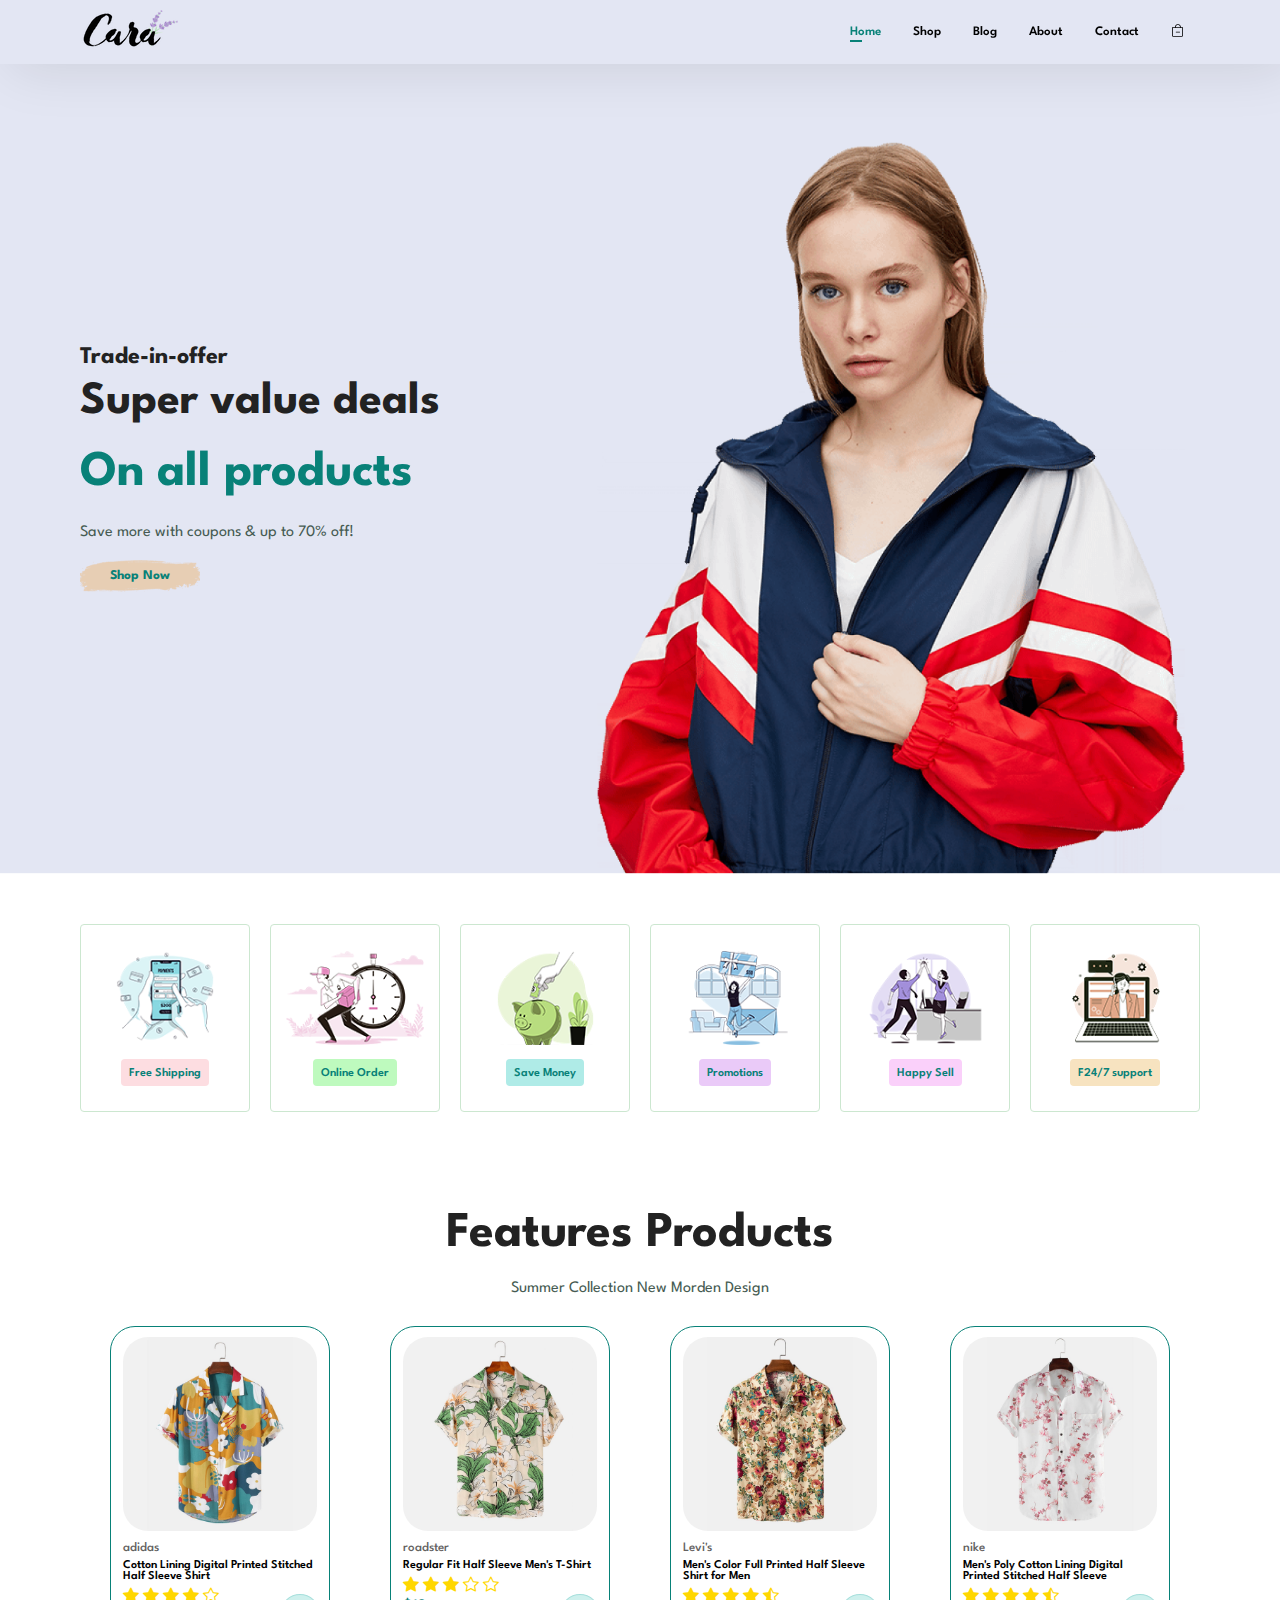
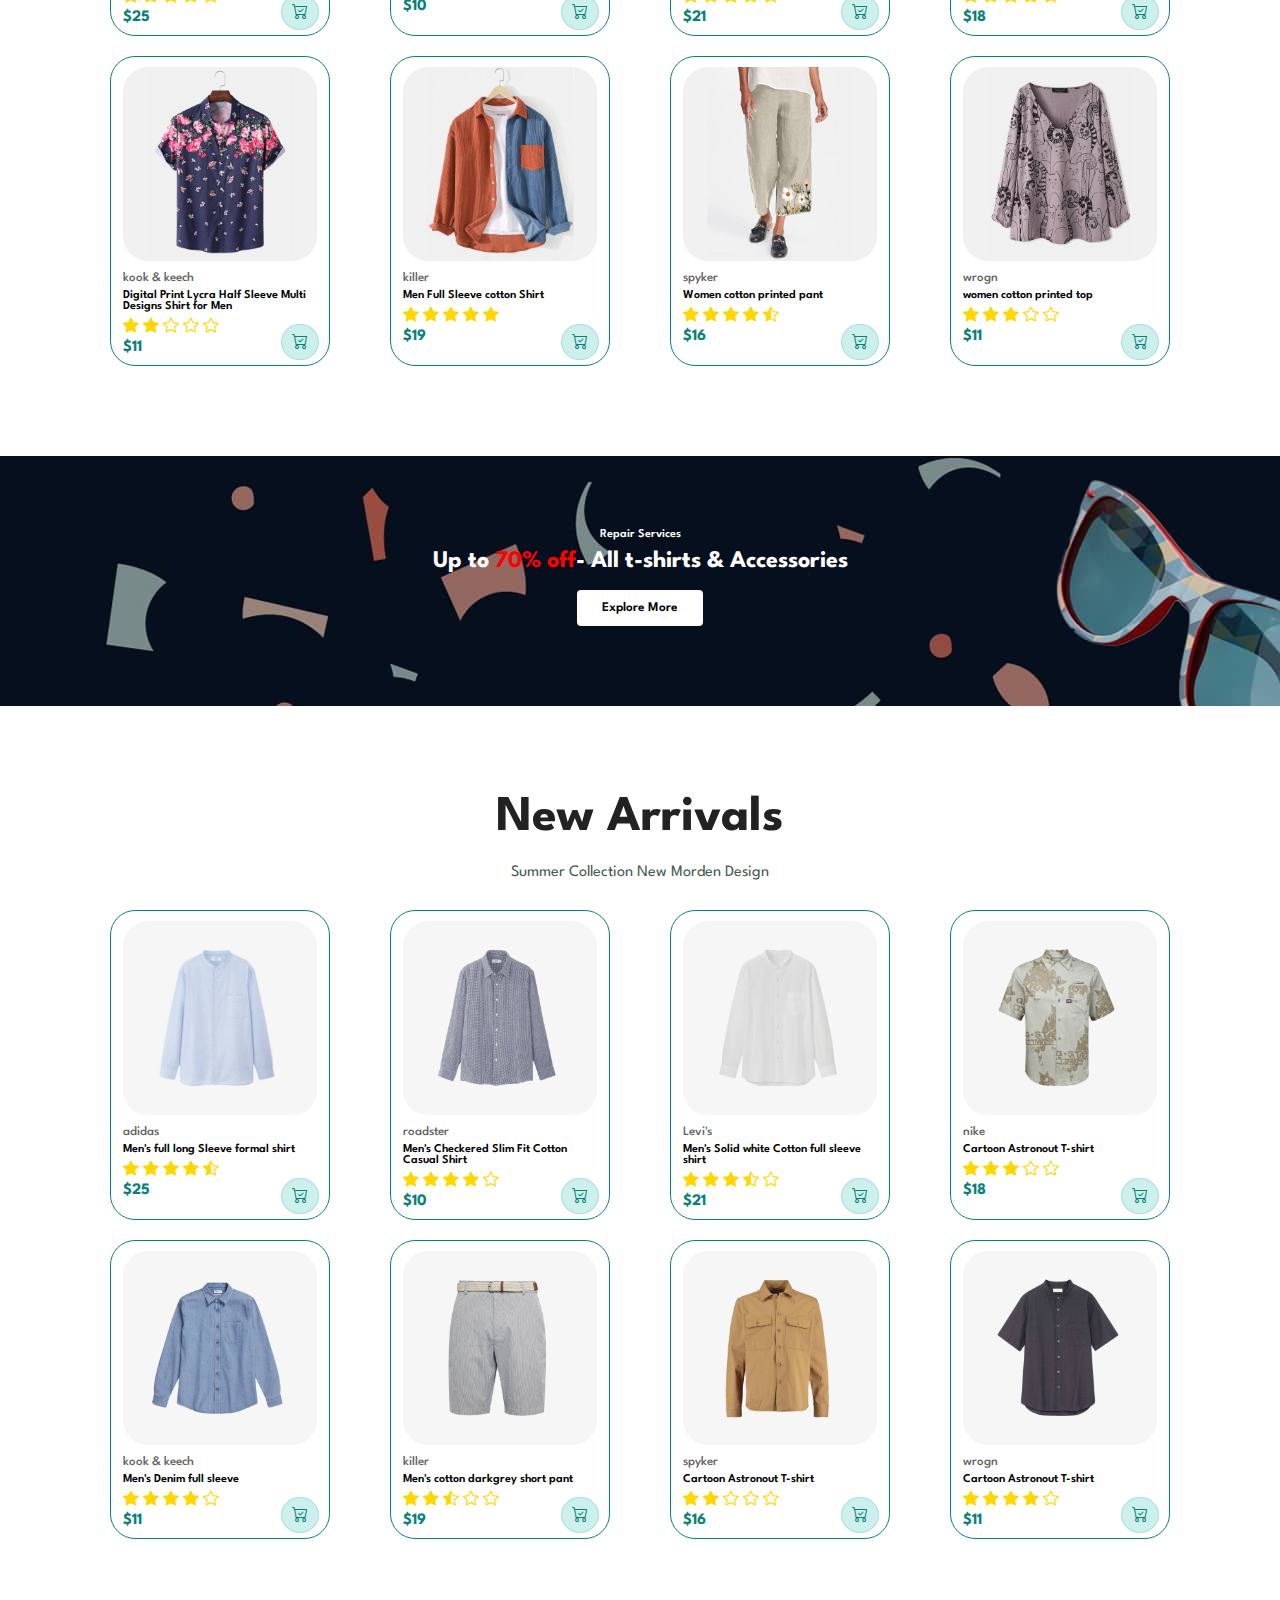
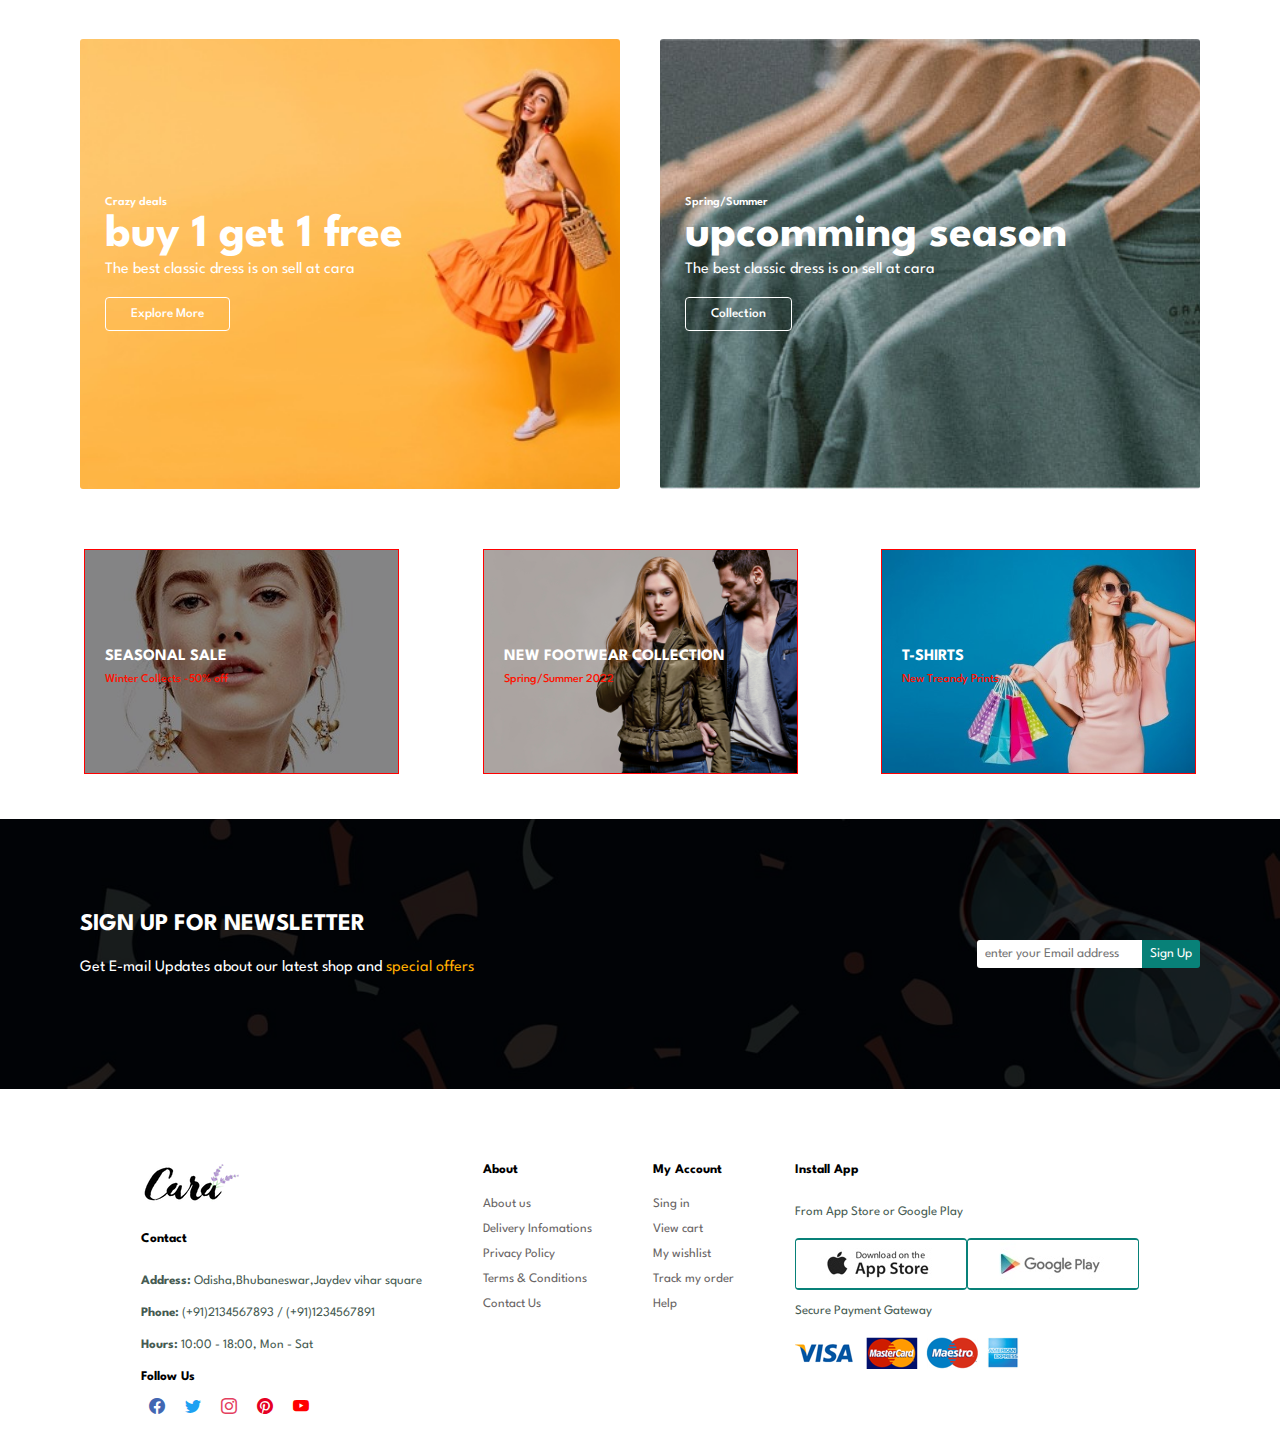
==== index.html @ 3b9d1fd8 "Initial Commit" ====
<!DOCTYPE html>
<html lang="en">

<head>
    <meta charset="UTF-8">
    <meta http-equiv="X-UA-Compatible" content="IE=edge">
    <meta name="viewport" content="width=device-width, initial-scale=1.0">
    <title>Ecommerce Site</title>
    <link rel="stylesheet" href="https://cdn.jsdelivr.net/npm/bootstrap-icons@1.8.1/font/bootstrap-icons.css">
    <link rel="stylesheet" href="style.css" type="text/css">
    <link rel="stylesheet" href="responsive.css" type="text/css">
</head>

<body>



    <!-- NavBar start  -->


    <nav id="navBar">
        <a href="#"><img src="img/logo.png" alt="logoImg"></a>

        <ul id="navListItems">
            <li><a class="active" href="#">Home</a></li>
            <li><a href="#">Shop</a></li>
            <li><a href="#">Blog</a></li>
            <li><a href="#">About</a></li>
            <li><a href="#">Contact</a></li>
            <li><a href="#"><i class="bi bi-bag-dash"></i></a></li>
        </ul>
    </nav>


    <!-- Bg Home Section  -->



    <section id="bg">

        <h4>Trade-in-offer</h4>
        <h2>Super value deals</h2>
        <h1>On all products</h1>
        <p>Save more with coupons & up to 70% off!</p>
        <button>Shop Now</button>
    </section>





    <!-- features Itesm Section   -->

    <section class="section-p1" id="featuresContainer">
        <div class="items">
            <img src="img/features/f1.png" alt="img">
            <h6 id="lOne">Free Shipping</h6>
        </div>

        <div class="items">
            <img src="img/features/f2.png" alt="img">
            <h6 id="lTwo">Online Order</h6>
        </div>

        <div class="items">
            <img src="img/features/f3.png" alt="img">
            <h6 id="lThree">Save Money</h6>
        </div>

        <div class="items">
            <img src="img/features/f4.png" alt="img">
            <h6 id="lFour">Promotions</h6>
        </div>

        <div class="items">
            <img src="img/features/f5.png" alt="img">
            <h6 id="lFive">Happy Sell</h6>
        </div>

        <div class="items">
            <img src="img/features/f6.png" alt="img">
            <h6 id="lSix">F24/7 support</h6>
        </div>
    </section>



    <!-- Features Products Items  -->

    <section id="featursProducts" class="section-p1">
        <div class="define">
            <h1>Features Products</h1>
            <p>Summer Collection New Morden Design</p>
        </div>

        <div class="listContainer">
            <div class="featuresProcutsItems">
                <img src="img/products/f1.jpg" alt="img">
                <span>adidas</span>
                <h6>Cotton Lining Digital Printed Stitched Half Sleeve Shirt</h6>

                <div class="ratings">
                    <i class="bi bi-star-fill"></i>
                    <i class="bi bi-star-fill"></i>
                    <i class="bi bi-star-fill"></i>
                    <i class="bi bi-star-fill"></i>
                    <i class="bi bi-star"></i>
                </div>
                <h4>$25</h4>
                <div class="cartLogo">
                    <i class="bi bi-cart-check"></i>
                </div>

            </div>


            <div class="featuresProcutsItems">
                <img src="img/products/f2.jpg" alt="img">
                <span>roadster</span>
                <h6>Regular Fit Half Sleeve Men's T-Shirt</h6>

                <div class="ratings">
                    <i class="bi bi-star-fill"></i>
                    <i class="bi bi-star-fill"></i>
                    <i class="bi bi-star-fill"></i>
                    <i class="bi bi-star"></i>
                    <i class="bi bi-star"></i>
                </div>
                <h4>$10</h4>
                <div class="cartLogo">
                    <i class="bi bi-cart-check"></i>
                </div>

            </div>


            <div class="featuresProcutsItems">
                <img src="img/products/f3.jpg" alt="img">
                <span>Levi's</span>
                <h6>Men's Color Full Printed Half Sleeve Shirt for Men</h6>

                <div class="ratings">
                    <i class="bi bi-star-fill"></i>
                    <i class="bi bi-star-fill"></i>
                    <i class="bi bi-star-fill"></i>
                    <i class="bi bi-star-fill"></i>
                    <i class="bi bi-star-half"></i>
                </div>
                <h4>$21</h4>
                <div class="cartLogo">
                    <i class="bi bi-cart-check"></i>
                </div>

            </div>


            <div class="featuresProcutsItems">
                <img src="img/products/f4.jpg" alt="img">
                <span>nike</span>
                <h6>Men's Poly Cotton Lining Digital Printed Stitched Half Sleeve</h6>

                <div class="ratings">
                    <i class="bi bi-star-fill"></i>
                    <i class="bi bi-star-fill"></i>
                    <i class="bi bi-star-fill"></i>
                    <i class="bi bi-star-fill"></i>
                    <i class="bi bi-star-half"></i>
                </div>
                <h4>$18</h4>
                <div class="cartLogo">
                    <i class="bi bi-cart-check"></i>
                </div>

            </div>


            <div class="featuresProcutsItems">
                <img src="img/products/f5.jpg" alt="img">
                <span>kook & keech</span>
                <h6>Digital Print Lycra Half Sleeve Multi Designs Shirt for Men</h6>

                <div class="ratings">
                    <i class="bi bi-star-fill"></i>
                    <i class="bi bi-star-fill"></i>
                    <i class="bi bi-star"></i>
                    <i class="bi bi-star"></i>
                    <i class="bi bi-star"></i>

                </div>
                <h4>$11</h4>
                <div class="cartLogo">
                    <i class="bi bi-cart-check"></i>
                </div>

            </div>


            <div class="featuresProcutsItems">
                <img src="img/products/f6.jpg" alt="img">
                <span>killer</span>
                <h6>Men Full Sleeve cotton Shirt</h6>

                <div class="ratings">
                    <i class="bi bi-star-fill"></i>
                    <i class="bi bi-star-fill"></i>
                    <i class="bi bi-star-fill"></i>
                    <i class="bi bi-star-fill"></i>
                    <i class="bi bi-star-fill"></i>
                </div>
                <h4>$19</h4>
                <div class="cartLogo">
                    <i class="bi bi-cart-check"></i>
                </div>

            </div>


            <div class="featuresProcutsItems">
                <img src="img/products/f7.jpg" alt="img">
                <span>spyker</span>
                <h6>Women cotton printed pant</h6>

                <div class="ratings">
                    <i class="bi bi-star-fill"></i>
                    <i class="bi bi-star-fill"></i>
                    <i class="bi bi-star-fill"></i>
                    <i class="bi bi-star-fill"></i>
                    <i class="bi bi-star-half"></i>

                </div>
                <h4>$16</h4>
                <div class="cartLogo">
                    <i class="bi bi-cart-check"></i>
                </div>

            </div>


            <div class="featuresProcutsItems">
                <img src="img/products/f8.jpg" alt="img">
                <span>wrogn</span>
                <h6> women cotton printed top</h6>

                <div class="ratings">
                    <i class="bi bi-star-fill"></i>
                    <i class="bi bi-star-fill"></i>
                    <i class="bi bi-star-fill"></i>
                    <i class="bi bi-star"></i>
                    <i class="bi bi-star"></i>

                </div>
                <h4>$11</h4>
                <div class="cartLogo">
                    <i class="bi bi-cart-check"></i>
                </div>
            </div>
        </div>

    </section>



    <!-- Repair Banner Section  -->

    <section id="repairService" class="section-m1">
        <h6>Repair Services </h6>
        <h4>Up to <span>70% off</span>- All t-shirts & Accessories</h4>
        <button>Explore More</button>
    </section>




    <!-- New Arrival Section  -->


    <section id="featursProducts" class="section-p1">
        <div class="define">
            <h1>New Arrivals</h1>
            <p>Summer Collection New Morden Design</p>
        </div>

        <div class="listContainer">
            <div class="featuresProcutsItems">
                <img src="img/products/n1.jpg" alt="img">
                <span>adidas</span>
                <h6>Men's full long Sleeve formal shirt</h6>

                <div class="ratings">
                    <i class="bi bi-star-fill"></i>
                    <i class="bi bi-star-fill"></i>
                    <i class="bi bi-star-fill"></i>
                    <i class="bi bi-star-fill"></i>
                    <i class="bi bi-star-half"></i>
                </div>
                <h4>$25</h4>
                <div class="cartLogo">
                    <i class="bi bi-cart-check"></i>
                </div>

            </div>


            <div class="featuresProcutsItems">
                <img src="img/products/n2.jpg" alt="img">
                <span>roadster</span>
                <h6>Men's Checkered Slim Fit Cotton Casual Shirt</h6>

                <div class="ratings">
                    <i class="bi bi-star-fill"></i>
                    <i class="bi bi-star-fill"></i>
                    <i class="bi bi-star-fill"></i>
                    <i class="bi bi-star-fill"></i>
                    <i class="bi bi-star"></i>
                </div>
                <h4>$10</h4>
                <div class="cartLogo">
                    <i class="bi bi-cart-check"></i>
                </div>

            </div>


            <div class="featuresProcutsItems">
                <img src="img/products/n3.jpg" alt="img">
                <span>Levi's</span>
                <h6>Men's Solid white Cotton full sleeve shirt</h6>

                <div class="ratings">
                    <i class="bi bi-star-fill"></i>
                    <i class="bi bi-star-fill"></i>
                    <i class="bi bi-star-fill"></i>
                    <i class="bi bi-star-half"></i>
                    <i class="bi bi-star"></i>
                </div>
                <h4>$21</h4>
                <div class="cartLogo">
                    <i class="bi bi-cart-check"></i>
                </div>

            </div>


            <div class="featuresProcutsItems">
                <img src="img/products/n4.jpg" alt="img">
                <span>nike</span>
                <h6>Cartoon Astronout T-shirt</h6>

                <div class="ratings">
                    <i class="bi bi-star-fill"></i>
                    <i class="bi bi-star-fill"></i>
                    <i class="bi bi-star-fill"></i>
                    <i class="bi bi-star"></i>
                    <i class="bi bi-star"></i>
                </div>
                <h4>$18</h4>
                <div class="cartLogo">
                    <i class="bi bi-cart-check"></i>
                </div>

            </div>


            <div class="featuresProcutsItems">
                <img src="img/products/n5.jpg" alt="img">
                <span>kook & keech</span>
                <h6>Men's Denim full sleeve</h6>

                <div class="ratings">
                    <i class="bi bi-star-fill"></i>
                    <i class="bi bi-star-fill"></i>
                    <i class="bi bi-star-fill"></i>
                    <i class="bi bi-star-fill"></i>
                    <i class="bi bi-star"></i>
                </div>
                <h4>$11</h4>
                <div class="cartLogo">
                    <i class="bi bi-cart-check"></i>
                </div>

            </div>


            <div class="featuresProcutsItems">
                <img src="img/products/n6.jpg" alt="img">
                <span>killer</span>
                <h6>Men's cotton darkgrey short pant</h6>

                <div class="ratings">
                    <i class="bi bi-star-fill"></i>
                    <i class="bi bi-star-fill"></i>
                    <i class="bi bi-star-half"></i>
                    <i class="bi bi-star"></i>
                    <i class="bi bi-star"></i>
                </div>
                <h4>$19</h4>
                <div class="cartLogo">
                    <i class="bi bi-cart-check"></i>
                </div>

            </div>


            <div class="featuresProcutsItems">
                <img src="img/products/n7.jpg" alt="img">
                <span>spyker</span>
                <h6>Cartoon Astronout T-shirt</h6>

                <div class="ratings">
                    <i class="bi bi-star-fill"></i>
                    <i class="bi bi-star-fill"></i>
                    <i class="bi bi-star"></i>
                    <i class="bi bi-star"></i>
                    <i class="bi bi-star"></i>
                </div>
                <h4>$16</h4>
                <div class="cartLogo">
                    <i class="bi bi-cart-check"></i>
                </div>

            </div>


            <div class="featuresProcutsItems">
                <img src="img/products/n8.jpg" alt="img">
                <span>wrogn</span>
                <h6>Cartoon Astronout T-shirt</h6>

                <div class="ratings">
                    <i class="bi bi-star-fill"></i>
                    <i class="bi bi-star-fill"></i>
                    <i class="bi bi-star-fill"></i>
                    <i class="bi bi-star-fill"></i>
                    <i class="bi bi-star"></i>
                </div>
                <h4>$11</h4>
                <div class="cartLogo">
                    <i class="bi bi-cart-check"></i>
                </div>
            </div>
        </div>
    </section>



    <!-- Second Banner Section  -->

    <section id="adBanner" class="section-p1">

        <div class="bannerOne">
            <h6>Crazy deals</h6>
            <h2>buy 1 get 1 free</h2>
            <span>The best classic dress is on sell at cara</span>
            <button>Explore More</button>
        </div>

        <div class="bannerOne bannerTwo">
            <h6>Spring/Summer</h6>
            <h2>upcomming season</h2>
            <span>The best classic dress is on sell at cara</span>
            <button>Collection</button>
        </div>
    </section>


    <!-- Another Banner Section  -->


    <section id="unqBanner">

        <div class="unqListItem unqListItemOne">
            <h3>SEASONAL SALE</h3>
            <span>Winter Collects -50% off</span>
        </div>

        <div class="unqListItem unqListItemTwo">
            <h3>NEW FOOTWEAR COLLECTION</h3>
            <span>Spring/Summer 2022</span>
        </div>

        <div class="unqListItem unqListItemThree">
            <h3>T-SHIRTS</h3>
            <span>New Treandy Prints</span>
        </div>

    </section>



    <!-- footer ad section  -->



    <section id="fooAd" class="section-p1">

       <div class="footerBanner">
            <h4>SIGN UP FOR NEWSLETTER</h4>
            <p>Get E-mail Updates about our latest shop and <span>special offers</span> </p>
       </div>

       <div class="footerBanner formSection">

        <input type="text" placeholder="enter your Email address">
        <button type="submit">Sign Up</button>
           
    </div>

    </section>






    <!-- Footer Section  -->

    <footer class="section-p1" id="footerContainer">

        <div class="footerList">
            <div class="footerLogo">
            <img src="img/logo.png" alt="img">
            </div>
            <h5>Contact</h5>
            <p><strong>Address:</strong> Odisha,Bhubaneswar,Jaydev vihar square</p>
            <p><strong>Phone: </strong>(+91)2134567893 / (+91)1234567891</p>
            <p><strong>Hours:</strong> 10:00 - 18:00, Mon - Sat </p>
            <h5>Follow Us</h5>

            <div class="social">
              <a href="#"><i class="bi bi-facebook" id="facebook"></i></a>  
               <a href="#"> <i class="bi bi-twitter" id="twitter"></i></a>
               <a href="#"><i class="bi bi-instagram" id="insta"></i></a>
               <a href="#"><i class="bi bi-pinterest" id="pinterest"></i></a>
               <a href="#"><i class="bi bi-youtube" id="youtube"></i></a>
            </div>
        </div>

        <div class="footerList">
            <h5>About</h5>
            <ul>
                <li><a href="#">About us</a></li>
                <li><a href="#">Delivery Infomations</a></li>
                <li><a href="#">Privacy Policy</a></li>
                <li><a href="#">Terms & Conditions</a></li>
                <li><a href="#">Contact Us</a></li>

            </ul>
        </div>

        <div class="footerList">
            <h5>My Account</h5>

            <ul>
                <li><a href="#">Sing in</a></li>
                <li><a href="#">View cart</a></li>
                <li><a href="#">My wishlist</a></li>
                <li><a href="#">Track my order</a></li>
                <li><a href="#">Help</a></li>
            </ul>
        </div>

        <div class= "footerList">
            <h5>Install App</h5>
            <p>From App Store or Google Play</p>
            <div class="pay-play">
                    <img class="pay" src="img/pay/app.jpg" alt="img">
                    <img class="play"src="img/pay/play.jpg" alt="img">
            </div>
            <p>Secure Payment Gateway</p>
            <div class="gateway">
                <img src="img/pay/pay.png" alt="img">
            </div>

        </div>
    </footer>









    <script src="script.js" type="text/javascript"></script>
</body>

</html>
---- style.css ----
@import url("https://fonts.googleapis.com/css2?family=Spartan:wght@100;200;300;400;500;600;700;800;900&display=swap");

* {
  margin: 0;
  padding: 0;
  box-sizing: border-box;
  font-family: Spartan;
}
body {
  width: 100%;
}

/* Same for all  */

h1 {
  font-size: 50px;
  line-height: 64px;
  color: #222;
}

h2 {
  font-size: 46px;
  line-height: 54px;
  color: #222;
}

h4 {
  font-size: 24px;
  color: #222;
}
h6 {
  font-weight: 600;
  font-size: 12px;
}
p {
  font-size: 16px;
  color: #465b52;
  margin: 15px 0 20px 0;
}
.section-p1 {
  padding: 40px 80px;
}
.section-m1 {
  margin: 40px 0;
}

/* NavBar Setion   */

#navBar {
  padding: 10px 80px;
  display: flex;
  justify-content: space-between;
  align-items: center;
  box-shadow: 10px 5px 55px rgba(0, 0, 0, 0.1);
  position: sticky;
  top: 0;
  left: 0;
  background-color: #e3e6f3;
  z-index: 999;
}
#navListItems {
  display: flex;
}
#navListItems li {
  margin: 0 16px;
  list-style: none;
}
#navListItems li a {
  text-decoration: none;
  color: #000;
  font-size: 13px;
  font-weight: 600;
  transition: 0.3s all;
  position: relative;
}
#navListItems li a:hover,
#navListItems li a.active {
  color: #088178;
}
#navListItems li a.active::after,
#navListItems li a:hover::after {
  content: "";
  height: 2px;
  width: 40%;
  position: absolute;
  left: 0;
  bottom: -4px;
  background-color: #088178;
}

/* Bg section start  */

#bg {
  background-image: url("img/hero4.png");
  height: 90vh;
  background-size: cover;
  width: 100%;
  background-position: top 25% right 0;
  padding: 0 80px;
  display: flex;
  flex-direction: column;
  align-items: flex-start;
  justify-content: center;
  align-self: flex-start;
}
#bg h1 {
  color: #088178;
  padding: 5px 0;
}
#bg h2 {
  padding: 7px 0;
}
#bg button {
  padding: 10px 30px;
  border: none;
  outline: none;
  color: #088178;
  font-weight: 700;
  background-image: url("img/button.png");
  background-color: transparent;
  background-size: cover;
  background-position: center;
  cursor: pointer;
}

/* features Itesm Section  */

#featuresContainer {
  display: flex;
  justify-content:space-between;
  flex-wrap: wrap;
  align-items: center;
}
#featuresContainer .items {
  border: 1px solid #cce7d0;
  width: 170px;
  margin: 10px 0;
  text-align: center;
  
  padding: 25px 15px;
  border-radius: 4px;
}

#featuresContainer .items:hover {
  box-shadow: 0.1px 0.1px 54px rgba(0, 0, 0, 0.1);
}
.items h6{
    padding: 9px 8px 6px 8px;
    line-height: 1;
    border-radius: 4px;
    display: inline-block;
    color: #088178;

}


#featuresContainer .items img{
    width: 100%;
    padding-bottom: 10px;
}
#featuresContainer .items #lOne{
  background-color: rgb(253, 221, 225);
}
#featuresContainer .items #lTwo{
background-color: rgb(190, 250, 190);
}
#featuresContainer .items #lThree{
  background-color: #afebe7;
}
#featuresContainer .items #lFour{
  background-color: rgb(234, 202, 248);
}
#featuresContainer .items #lFive{
  background-color: rgb(250, 208, 250);
}
#featuresContainer .items #lSix{
  background-color: rgb(247, 227, 192);
}


/* Features Product section  */
.define{
  text-align: center;
}
.listContainer{
  display: flex;
  justify-content: space-around;
  flex-wrap: wrap;
}
.featuresProcutsItems{
  width: 220px;
  border: 1px solid #088178;
  border-radius: 25px;
  padding: 10px 12px;
  position: relative;
  margin:10px 12px;
  background-color: #ffffff;
  cursor: pointer; 
}
.featuresProcutsItems:hover{
  box-shadow: 0.1px 0.1px 54px rgba(0, 0, 0, 0.1);

}
.featuresProcutsItems h6{
  margin: 5px 0 ;
}
.featuresProcutsItems span{
  color: rgb(99, 97, 97);
  font-weight: 500;
  font-size: 13px;
  
}
.featuresProcutsItems .ratings{
  margin: 5px 0 ;
}
.featuresProcutsItems img{
  width: 100%;
  border-radius: 25px;
  margin-bottom: 5px;
}
.ratings i{
  color: gold;
}
.featuresProcutsItems h4{
  color: #088178;
  font-size: 16px;
}
.cartLogo i{
  position: absolute;
  right: 10px;
  bottom: 5px;
  border: 1px solid #a6dfdc;
  border-radius: 50%;
  padding: 8px 10px;
  font-weight: 900;
  color: #088178;
  background-color: #cef0ed;

}


/* Repair Banner Section  */

#repairService{
  background-image: url("img/banner/b2.jpg");
  width: 100%;
  height: 250px;
  display: flex;
  justify-content: center;
  align-items: center;
  flex-direction: column;
}
#repairService h4{
  color: #fff;
  margin: 5px 0;

}
#repairService h6{
  color: #fff;
  margin: 5px 0;
}
#repairService button{
  border-radius: 4px;
  background-color: #fff;
  border: none;
  padding: 12px 25px;
  font-weight: 600;
  margin: 13px 0;
  transition: 0.3s all;
  cursor: pointer;
}
#repairService button:hover{
  background-color: #088178;
  color: rgb(255, 255, 255);
}
#repairService span{
  color: rgb(255, 0, 0);
}


/* Second Banner Section  */


#adBanner{
  display: flex;
  justify-content: space-between;
  flex-wrap: wrap;
  
}
#adBanner .bannerOne{
  background-image: url("img/banner/b17.jpg");
  min-width: 540px;
  height: 50vh;
  /* background-repeat: no-repeat; */
  background-position: center;
  background-size:cover;
  display: flex;
  justify-content: center;
  align-items: flex-start;
  flex-direction: column;
  padding: 0 25px;
  border-radius: 3px;
  margin: 10px 0;
}
#adBanner .bannerTwo{
  background-image: url("img/banner/b10.jpg");
  margin: 10px 0;

}

#adBanner .bannerOne button{
  background-color:transparent;
  padding: 10px 25px;
  border: 1px solid #fff;
  outline: none;
  font-weight: 500;
  border-radius: 4px;
  transition: 0.2s all;
  margin-top: 20px;
  cursor: pointer;
  color: #fff;

}
#adBanner .bannerOne button:hover{
background-color: #088178;
color: #fff;
border-color: #088178;

}
#adBanner .bannerOne h6{
color: #fff;
font-weight: 600;
}
#adBanner .bannerOne h2{
color: #fff;
}
#adBanner .bannerOne span{
color: #fff;
}


/* Another Banner Section  */


#unqBanner{
  display: flex;
  justify-content: space-evenly;
  flex-wrap: wrap;
}
#unqBanner .unqListItem{
  border: 1px solid red;
  height: 25vh;
  /* padding: 0 20px; */
  width: 315px;
}
#unqBanner .unqListItemOne{
  background: url("img/banner/b7.jpg"), rgba(0, 0, 0,0.1);
  background-position: center;
  background-size: cover;
  display: flex;
  align-items:flex-start;
  justify-content: center;
  flex-direction: column;
  padding: 0 20px;
  background-blend-mode: darken;
  margin: 10px 0;


}
#unqBanner .unqListItemOne h3{
  font-size: 16px;
  color: #fff;
  margin: 10px 0;
}
#unqBanner .unqListItemOne span{
  color: rgb(255, 17, 0);
  font-weight: 500;
  font-size: 12px;
  
}
#unqBanner .unqListItemTwo{
  background: url("img/banner/b4.jpg"), rgba(0, 0, 0,0.1);
  background-blend-mode: darken;
  background-position: center;
  background-size: cover;
  display: flex;
  align-items:flex-start;
  justify-content: center;
  flex-direction: column;
  padding: 0 20px;
  margin: 10px 0;


}
#unqBanner .unqListItemTwo h3{
  font-size: 16px;
  color: #fff;
  margin: 10px 0;
}
#unqBanner .unqListItemTwo span{
  color: rgb(255, 17, 0);
  font-weight: 500;
  font-size: 12px;
  
}
#unqBanner .unqListItemThree{
  background: url("img/banner/b18.jpg"), rgba(0, 0, 0,0.1);
  background-blend-mode: darken;
  background-position: center;
  background-size: cover;
  display: flex;
  align-items:flex-start;
  justify-content: center;
  flex-direction: column;
  padding: 0 20px;
  margin: 10px 0;


}
#unqBanner .unqListItemThree h3{
  font-size: 16px;
  color: #fff;
  margin: 10px 0;
}
#unqBanner .unqListItemThree span{
  color: rgb(255, 17, 0);
  font-weight: 500;
  font-size: 12px;
  
}



/* footer ad section   */

#fooAd{
  display: flex;
  height: 30vh;
  width: 100%;
  align-items: center;
  justify-content: space-between;
  background: url("img/banner/b2.jpg"), rgba(0,0, 0,0.8);
  background-position: center;
  background-size: cover;
  background-repeat: no-repeat;
  background-blend-mode: darken;
  margin: 35px 0;
  flex-wrap: wrap;

}
#fooAd .footerBanner h4{
  color: #fff;
}
#fooAd .footerBanner p{
  color: #fff;
  padding-top: 10px;
}
#fooAd .footerBanner p span{
  color: rgb(255, 174, 0);
}

#fooAd .footerBanner input{
  padding: 6px 8px;
  border: none;
  outline: none;
  border-top-left-radius: 3px;
  border-bottom-left-radius: 3px;


}
#fooAd .footerBanner button{
  padding: 8px 8px;
  color: #fff;
  background-color: #088178;
  /* border-radius: 4px; */
  outline: none;
  border: none;
  border-top-right-radius: 3px;
  border-bottom-right-radius: 3px;
}
#fooAd .formSection{
  display: flex;
  flex-wrap: nowrap;

}





/* Footer Section  */



#footerContainer{
  display: flex;
  justify-content: space-evenly;
  flex-wrap: wrap;
}
#footerContainer .footerList li{
  list-style: none;
  padding: 5px 0;
}
#footerContainer .footerList li a{
  text-decoration: none;
  color:rgb(104, 100, 100);
  font-size: 13px;
}
#footerContainer .footerList li a:hover{
  color: #000;
}
#footerContainer .footerList h5{
  padding-bottom: 15px;
}
#footerContainer .footerList .footerLogo img{
  padding-bottom: 25px;
}
#footerContainer .footerList .social #facebook{
  color: #4267B2;
}
#footerContainer .footerList .social #twitter{
  color: #1DA1F2;
}
#footerContainer .footerList .social #insta{
  color: rgb(228, 64, 95);
}
#footerContainer .footerList .social #pinterest{
  color: rgb(230, 0, 35);
}
#footerContainer .footerList .social #youtube{
  color: rgb(255,0,0)
}
#footerContainer .footerList p{
  font-size: 13px;
}
#footerContainer .footerList .social a i{
  padding: 0 8px;

}
#footerContainer .footerList .pay-play{
  display: flex;
  flex-wrap: wrap;
  
}
#footerContainer .footerList .pay-play .play{
  border-top: 2px solid #088178;
  border-bottom: 2px solid #088178;
  border-left: 1px solid #088178;
  border-right: 1px solid #088178;
  border-radius: 4px;
  cursor: pointer;
  

}
#footerContainer .footerList .pay-play .pay{
  border-top: 2px solid #088178;
  border-bottom: 2px solid #088178;
  border-left: 1px solid #088178;
  border-right: 1px solid #088178;
  border-radius: 4px;
  cursor: pointer;
}
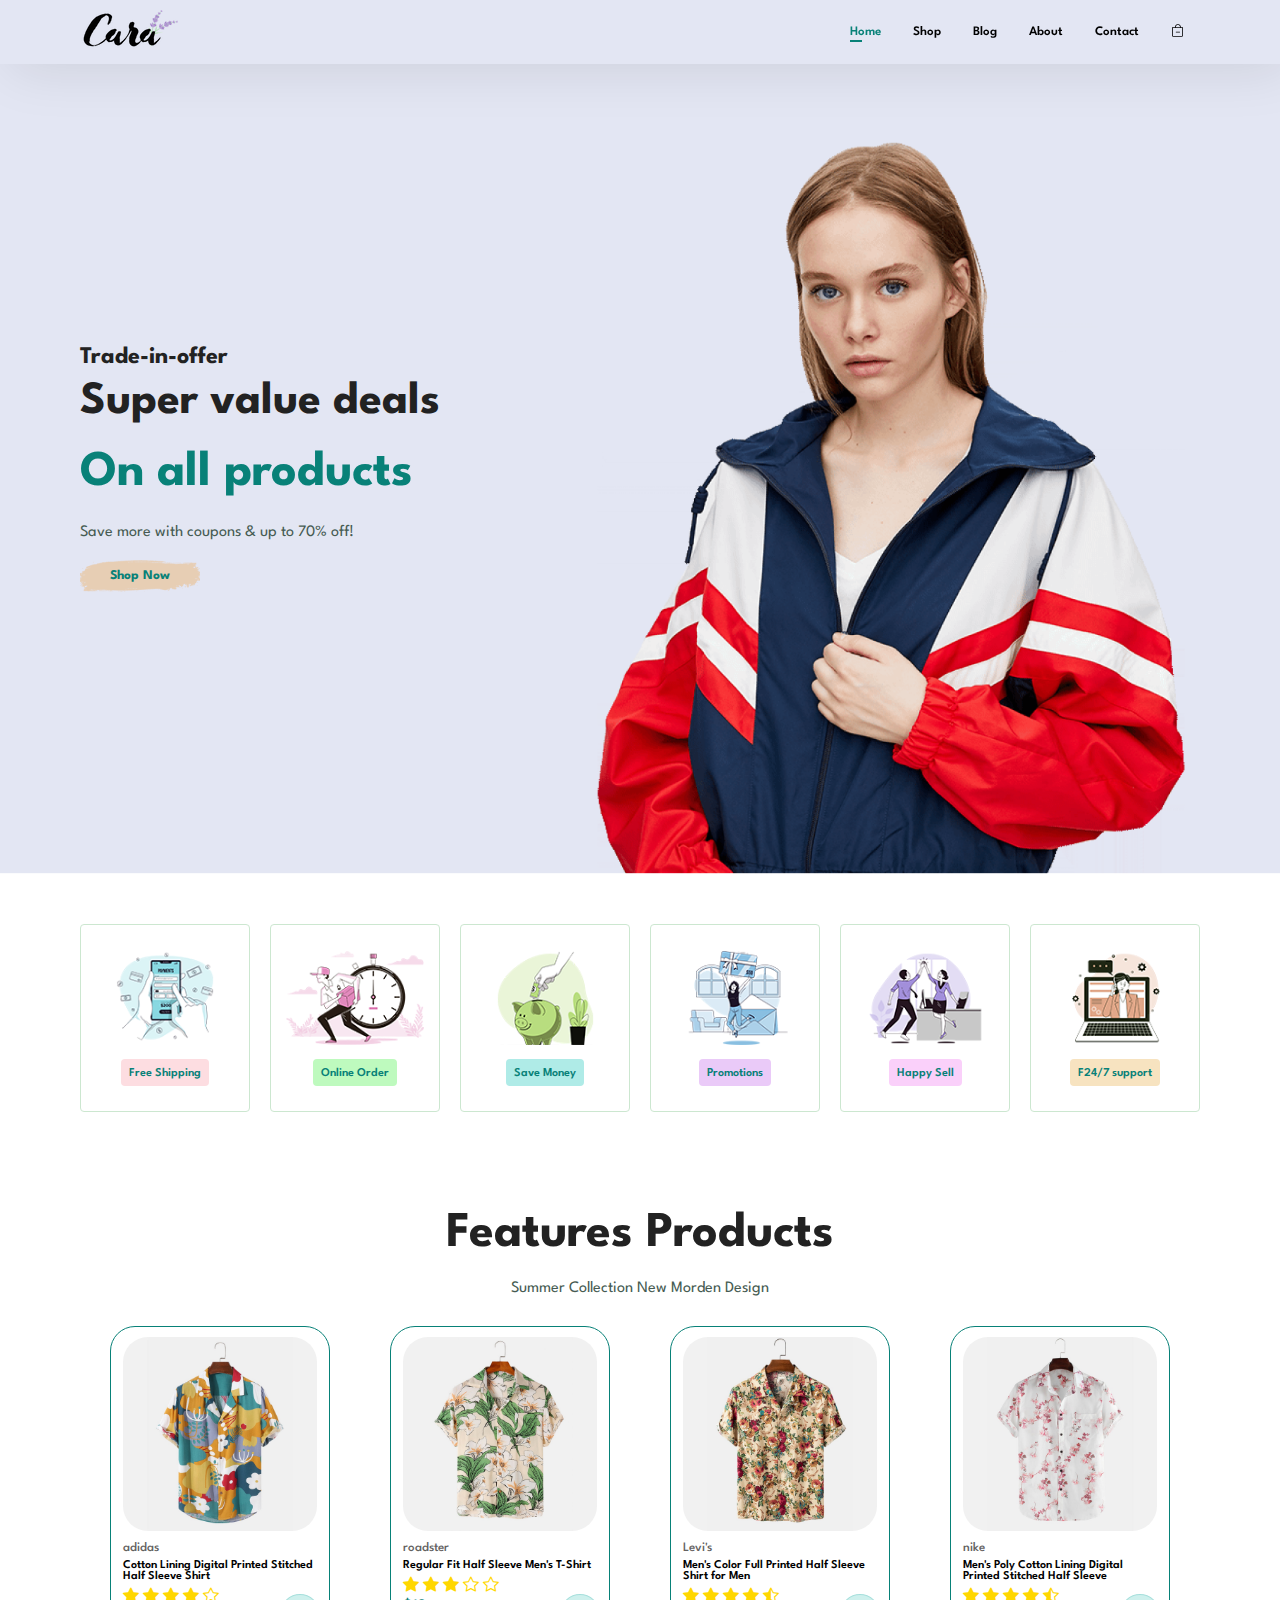
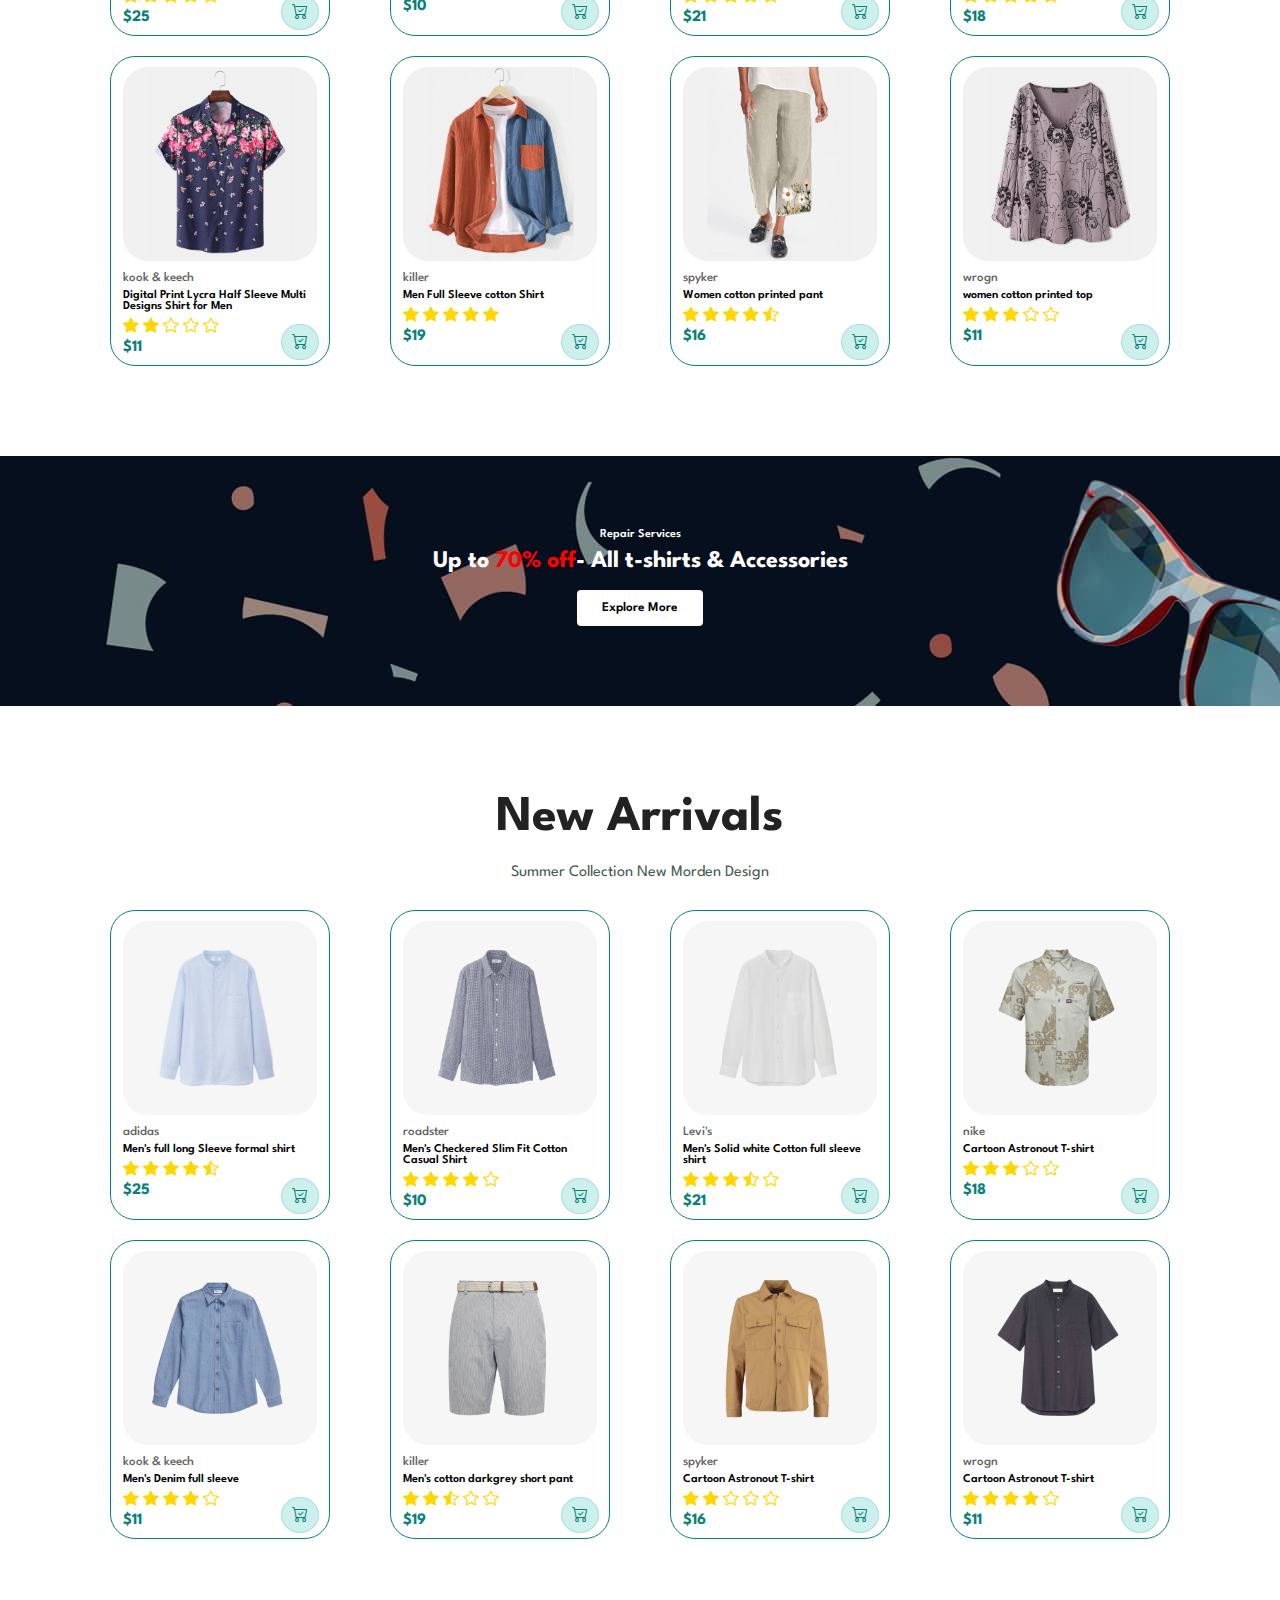
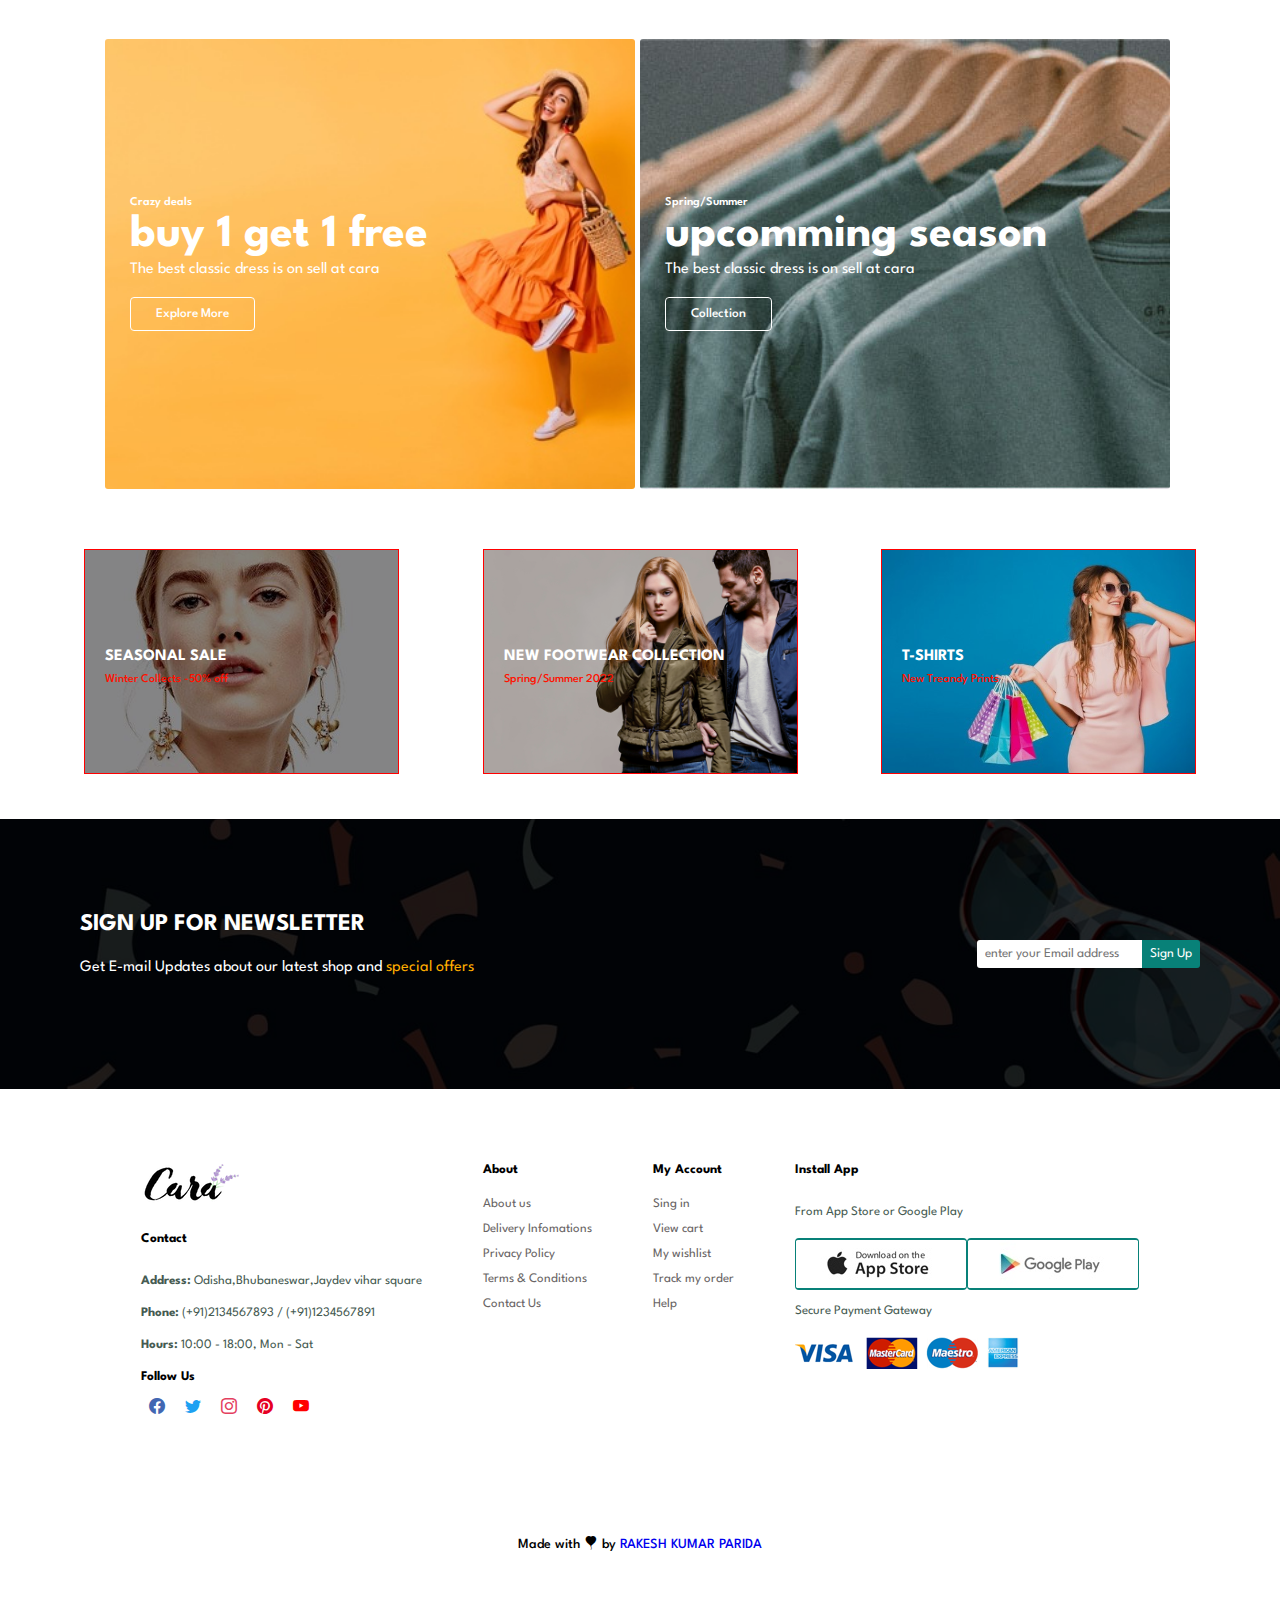
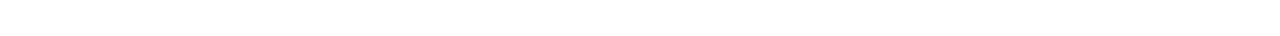
==== commit 30205300: "Update changes" ====
--- a/index.html
+++ b/index.html
@@ -9,6 +9,7 @@
     <link rel="stylesheet" href="https://cdn.jsdelivr.net/npm/bootstrap-icons@1.8.1/font/bootstrap-icons.css">
     <link rel="stylesheet" href="style.css" type="text/css">
     <link rel="stylesheet" href="responsive.css" type="text/css">
+    <link rel="icon" href="img/cara.jpg" type="image/x-icon">
 </head>
 
 <body>
@@ -27,554 +28,582 @@
             <li><a href="#">Blog</a></li>
             <li><a href="#">About</a></li>
             <li><a href="#">Contact</a></li>
-            <li><a href="#"><i class="bi bi-bag-dash"></i></a></li>
+            <li id="respBag"><a href="#"><i class="bi bi-bag-dash"></i></a></li>
+            <li id="arrowClose"><i class="bi bi-arrow-right-square-fill"></i></li>
         </ul>
+
+        <div class="responsiveNav">
+
+            <div id="hamBurger">
+                <i class="bi bi-list"></i>
+            </div>
+
+            <div class="bag">
+                <li><a href="#"><i class="bi bi-bag-dash"></i></a></li>
+            </div>
+
+
+
+        </div>
     </nav>
 
 
     <!-- Bg Home Section  -->
 
-
-
-    <section id="bg">
-
-        <h4>Trade-in-offer</h4>
-        <h2>Super value deals</h2>
-        <h1>On all products</h1>
-        <p>Save more with coupons & up to 70% off!</p>
-        <button>Shop Now</button>
-    </section>
-
-
-
-
-
-    <!-- features Itesm Section   -->
-
-    <section class="section-p1" id="featuresContainer">
-        <div class="items">
-            <img src="img/features/f1.png" alt="img">
-            <h6 id="lOne">Free Shipping</h6>
-        </div>
-
-        <div class="items">
-            <img src="img/features/f2.png" alt="img">
-            <h6 id="lTwo">Online Order</h6>
-        </div>
-
-        <div class="items">
-            <img src="img/features/f3.png" alt="img">
-            <h6 id="lThree">Save Money</h6>
-        </div>
-
-        <div class="items">
-            <img src="img/features/f4.png" alt="img">
-            <h6 id="lFour">Promotions</h6>
-        </div>
-
-        <div class="items">
-            <img src="img/features/f5.png" alt="img">
-            <h6 id="lFive">Happy Sell</h6>
-        </div>
-
-        <div class="items">
-            <img src="img/features/f6.png" alt="img">
-            <h6 id="lSix">F24/7 support</h6>
-        </div>
-    </section>
-
-
-
-    <!-- Features Products Items  -->
-
-    <section id="featursProducts" class="section-p1">
-        <div class="define">
-            <h1>Features Products</h1>
-            <p>Summer Collection New Morden Design</p>
-        </div>
-
-        <div class="listContainer">
-            <div class="featuresProcutsItems">
-                <img src="img/products/f1.jpg" alt="img">
-                <span>adidas</span>
-                <h6>Cotton Lining Digital Printed Stitched Half Sleeve Shirt</h6>
-
-                <div class="ratings">
-                    <i class="bi bi-star-fill"></i>
-                    <i class="bi bi-star-fill"></i>
-                    <i class="bi bi-star-fill"></i>
-                    <i class="bi bi-star-fill"></i>
-                    <i class="bi bi-star"></i>
-                </div>
-                <h4>$25</h4>
-                <div class="cartLogo">
-                    <i class="bi bi-cart-check"></i>
-                </div>
-
-            </div>
-
-
-            <div class="featuresProcutsItems">
-                <img src="img/products/f2.jpg" alt="img">
-                <span>roadster</span>
-                <h6>Regular Fit Half Sleeve Men's T-Shirt</h6>
-
-                <div class="ratings">
-                    <i class="bi bi-star-fill"></i>
-                    <i class="bi bi-star-fill"></i>
-                    <i class="bi bi-star-fill"></i>
-                    <i class="bi bi-star"></i>
-                    <i class="bi bi-star"></i>
-                </div>
-                <h4>$10</h4>
-                <div class="cartLogo">
-                    <i class="bi bi-cart-check"></i>
-                </div>
-
-            </div>
-
-
-            <div class="featuresProcutsItems">
-                <img src="img/products/f3.jpg" alt="img">
-                <span>Levi's</span>
-                <h6>Men's Color Full Printed Half Sleeve Shirt for Men</h6>
-
-                <div class="ratings">
-                    <i class="bi bi-star-fill"></i>
-                    <i class="bi bi-star-fill"></i>
-                    <i class="bi bi-star-fill"></i>
-                    <i class="bi bi-star-fill"></i>
-                    <i class="bi bi-star-half"></i>
-                </div>
-                <h4>$21</h4>
-                <div class="cartLogo">
-                    <i class="bi bi-cart-check"></i>
-                </div>
-
-            </div>
-
-
-            <div class="featuresProcutsItems">
-                <img src="img/products/f4.jpg" alt="img">
-                <span>nike</span>
-                <h6>Men's Poly Cotton Lining Digital Printed Stitched Half Sleeve</h6>
-
-                <div class="ratings">
-                    <i class="bi bi-star-fill"></i>
-                    <i class="bi bi-star-fill"></i>
-                    <i class="bi bi-star-fill"></i>
-                    <i class="bi bi-star-fill"></i>
-                    <i class="bi bi-star-half"></i>
-                </div>
-                <h4>$18</h4>
-                <div class="cartLogo">
-                    <i class="bi bi-cart-check"></i>
-                </div>
-
-            </div>
-
-
-            <div class="featuresProcutsItems">
-                <img src="img/products/f5.jpg" alt="img">
-                <span>kook & keech</span>
-                <h6>Digital Print Lycra Half Sleeve Multi Designs Shirt for Men</h6>
-
-                <div class="ratings">
-                    <i class="bi bi-star-fill"></i>
-                    <i class="bi bi-star-fill"></i>
-                    <i class="bi bi-star"></i>
-                    <i class="bi bi-star"></i>
-                    <i class="bi bi-star"></i>
-
-                </div>
-                <h4>$11</h4>
-                <div class="cartLogo">
-                    <i class="bi bi-cart-check"></i>
-                </div>
-
-            </div>
-
-
-            <div class="featuresProcutsItems">
-                <img src="img/products/f6.jpg" alt="img">
-                <span>killer</span>
-                <h6>Men Full Sleeve cotton Shirt</h6>
-
-                <div class="ratings">
-                    <i class="bi bi-star-fill"></i>
-                    <i class="bi bi-star-fill"></i>
-                    <i class="bi bi-star-fill"></i>
-                    <i class="bi bi-star-fill"></i>
-                    <i class="bi bi-star-fill"></i>
-                </div>
-                <h4>$19</h4>
-                <div class="cartLogo">
-                    <i class="bi bi-cart-check"></i>
-                </div>
-
-            </div>
-
-
-            <div class="featuresProcutsItems">
-                <img src="img/products/f7.jpg" alt="img">
-                <span>spyker</span>
-                <h6>Women cotton printed pant</h6>
-
-                <div class="ratings">
-                    <i class="bi bi-star-fill"></i>
-                    <i class="bi bi-star-fill"></i>
-                    <i class="bi bi-star-fill"></i>
-                    <i class="bi bi-star-fill"></i>
-                    <i class="bi bi-star-half"></i>
-
-                </div>
-                <h4>$16</h4>
-                <div class="cartLogo">
-                    <i class="bi bi-cart-check"></i>
-                </div>
-
-            </div>
-
-
-            <div class="featuresProcutsItems">
-                <img src="img/products/f8.jpg" alt="img">
-                <span>wrogn</span>
-                <h6> women cotton printed top</h6>
-
-                <div class="ratings">
-                    <i class="bi bi-star-fill"></i>
-                    <i class="bi bi-star-fill"></i>
-                    <i class="bi bi-star-fill"></i>
-                    <i class="bi bi-star"></i>
-                    <i class="bi bi-star"></i>
-
-                </div>
-                <h4>$11</h4>
-                <div class="cartLogo">
-                    <i class="bi bi-cart-check"></i>
-                </div>
-            </div>
-        </div>
-
-    </section>
-
-
-
-    <!-- Repair Banner Section  -->
-
-    <section id="repairService" class="section-m1">
-        <h6>Repair Services </h6>
-        <h4>Up to <span>70% off</span>- All t-shirts & Accessories</h4>
-        <button>Explore More</button>
-    </section>
-
-
-
-
-    <!-- New Arrival Section  -->
-
-
-    <section id="featursProducts" class="section-p1">
-        <div class="define">
-            <h1>New Arrivals</h1>
-            <p>Summer Collection New Morden Design</p>
-        </div>
-
-        <div class="listContainer">
-            <div class="featuresProcutsItems">
-                <img src="img/products/n1.jpg" alt="img">
-                <span>adidas</span>
-                <h6>Men's full long Sleeve formal shirt</h6>
-
-                <div class="ratings">
-                    <i class="bi bi-star-fill"></i>
-                    <i class="bi bi-star-fill"></i>
-                    <i class="bi bi-star-fill"></i>
-                    <i class="bi bi-star-fill"></i>
-                    <i class="bi bi-star-half"></i>
-                </div>
-                <h4>$25</h4>
-                <div class="cartLogo">
-                    <i class="bi bi-cart-check"></i>
-                </div>
-
-            </div>
-
-
-            <div class="featuresProcutsItems">
-                <img src="img/products/n2.jpg" alt="img">
-                <span>roadster</span>
-                <h6>Men's Checkered Slim Fit Cotton Casual Shirt</h6>
-
-                <div class="ratings">
-                    <i class="bi bi-star-fill"></i>
-                    <i class="bi bi-star-fill"></i>
-                    <i class="bi bi-star-fill"></i>
-                    <i class="bi bi-star-fill"></i>
-                    <i class="bi bi-star"></i>
-                </div>
-                <h4>$10</h4>
-                <div class="cartLogo">
-                    <i class="bi bi-cart-check"></i>
-                </div>
-
-            </div>
-
-
-            <div class="featuresProcutsItems">
-                <img src="img/products/n3.jpg" alt="img">
-                <span>Levi's</span>
-                <h6>Men's Solid white Cotton full sleeve shirt</h6>
-
-                <div class="ratings">
-                    <i class="bi bi-star-fill"></i>
-                    <i class="bi bi-star-fill"></i>
-                    <i class="bi bi-star-fill"></i>
-                    <i class="bi bi-star-half"></i>
-                    <i class="bi bi-star"></i>
-                </div>
-                <h4>$21</h4>
-                <div class="cartLogo">
-                    <i class="bi bi-cart-check"></i>
-                </div>
-
-            </div>
-
-
-            <div class="featuresProcutsItems">
-                <img src="img/products/n4.jpg" alt="img">
-                <span>nike</span>
-                <h6>Cartoon Astronout T-shirt</h6>
-
-                <div class="ratings">
-                    <i class="bi bi-star-fill"></i>
-                    <i class="bi bi-star-fill"></i>
-                    <i class="bi bi-star-fill"></i>
-                    <i class="bi bi-star"></i>
-                    <i class="bi bi-star"></i>
-                </div>
-                <h4>$18</h4>
-                <div class="cartLogo">
-                    <i class="bi bi-cart-check"></i>
-                </div>
-
-            </div>
-
-
-            <div class="featuresProcutsItems">
-                <img src="img/products/n5.jpg" alt="img">
-                <span>kook & keech</span>
-                <h6>Men's Denim full sleeve</h6>
-
-                <div class="ratings">
-                    <i class="bi bi-star-fill"></i>
-                    <i class="bi bi-star-fill"></i>
-                    <i class="bi bi-star-fill"></i>
-                    <i class="bi bi-star-fill"></i>
-                    <i class="bi bi-star"></i>
-                </div>
-                <h4>$11</h4>
-                <div class="cartLogo">
-                    <i class="bi bi-cart-check"></i>
-                </div>
-
-            </div>
-
-
-            <div class="featuresProcutsItems">
-                <img src="img/products/n6.jpg" alt="img">
-                <span>killer</span>
-                <h6>Men's cotton darkgrey short pant</h6>
-
-                <div class="ratings">
-                    <i class="bi bi-star-fill"></i>
-                    <i class="bi bi-star-fill"></i>
-                    <i class="bi bi-star-half"></i>
-                    <i class="bi bi-star"></i>
-                    <i class="bi bi-star"></i>
-                </div>
-                <h4>$19</h4>
-                <div class="cartLogo">
-                    <i class="bi bi-cart-check"></i>
-                </div>
-
-            </div>
-
-
-            <div class="featuresProcutsItems">
-                <img src="img/products/n7.jpg" alt="img">
-                <span>spyker</span>
-                <h6>Cartoon Astronout T-shirt</h6>
-
-                <div class="ratings">
-                    <i class="bi bi-star-fill"></i>
-                    <i class="bi bi-star-fill"></i>
-                    <i class="bi bi-star"></i>
-                    <i class="bi bi-star"></i>
-                    <i class="bi bi-star"></i>
-                </div>
-                <h4>$16</h4>
-                <div class="cartLogo">
-                    <i class="bi bi-cart-check"></i>
-                </div>
-
-            </div>
-
-
-            <div class="featuresProcutsItems">
-                <img src="img/products/n8.jpg" alt="img">
-                <span>wrogn</span>
-                <h6>Cartoon Astronout T-shirt</h6>
-
-                <div class="ratings">
-                    <i class="bi bi-star-fill"></i>
-                    <i class="bi bi-star-fill"></i>
-                    <i class="bi bi-star-fill"></i>
-                    <i class="bi bi-star-fill"></i>
-                    <i class="bi bi-star"></i>
-                </div>
-                <h4>$11</h4>
-                <div class="cartLogo">
-                    <i class="bi bi-cart-check"></i>
-                </div>
-            </div>
-        </div>
-    </section>
-
-
-
-    <!-- Second Banner Section  -->
-
-    <section id="adBanner" class="section-p1">
-
-        <div class="bannerOne">
-            <h6>Crazy deals</h6>
-            <h2>buy 1 get 1 free</h2>
-            <span>The best classic dress is on sell at cara</span>
+    <div id="selectAll">
+
+        <section id="bg">
+
+            <h4>Trade-in-offer</h4>
+            <h2>Super value deals</h2>
+            <h1>On all products</h1>
+            <p>Save more with coupons & up to 70% off!</p>
+            <button>Shop Now</button>
+        </section>
+
+
+
+
+
+        <!-- features Itesm Section   -->
+
+        <section class="section-p1" id="featuresContainer">
+            <div class="items">
+                <img src="img/features/f1.png" alt="img">
+                <h6 id="lOne">Free Shipping</h6>
+            </div>
+
+            <div class="items">
+                <img src="img/features/f2.png" alt="img">
+                <h6 id="lTwo">Online Order</h6>
+            </div>
+
+            <div class="items">
+                <img src="img/features/f3.png" alt="img">
+                <h6 id="lThree">Save Money</h6>
+            </div>
+
+            <div class="items">
+                <img src="img/features/f4.png" alt="img">
+                <h6 id="lFour">Promotions</h6>
+            </div>
+
+            <div class="items">
+                <img src="img/features/f5.png" alt="img">
+                <h6 id="lFive">Happy Sell</h6>
+            </div>
+
+            <div class="items">
+                <img src="img/features/f6.png" alt="img">
+                <h6 id="lSix">F24/7 support</h6>
+            </div>
+        </section>
+
+
+
+        <!-- Features Products Items  -->
+
+        <section id="featursProducts" class="section-p1">
+            <div class="define">
+                <h1>Features Products</h1>
+                <p>Summer Collection New Morden Design</p>
+            </div>
+
+            <div class="listContainer">
+                <div class="featuresProcutsItems">
+                    <img src="img/products/f1.jpg" alt="img">
+                    <span>adidas</span>
+                    <h6>Cotton Lining Digital Printed Stitched Half Sleeve Shirt</h6>
+
+                    <div class="ratings">
+                        <i class="bi bi-star-fill"></i>
+                        <i class="bi bi-star-fill"></i>
+                        <i class="bi bi-star-fill"></i>
+                        <i class="bi bi-star-fill"></i>
+                        <i class="bi bi-star"></i>
+                    </div>
+                    <h4>$25</h4>
+                    <div class="cartLogo">
+                        <i class="bi bi-cart-check"></i>
+                    </div>
+
+                </div>
+
+
+                <div class="featuresProcutsItems">
+                    <img src="img/products/f2.jpg" alt="img">
+                    <span>roadster</span>
+                    <h6>Regular Fit Half Sleeve Men's T-Shirt</h6>
+
+                    <div class="ratings">
+                        <i class="bi bi-star-fill"></i>
+                        <i class="bi bi-star-fill"></i>
+                        <i class="bi bi-star-fill"></i>
+                        <i class="bi bi-star"></i>
+                        <i class="bi bi-star"></i>
+                    </div>
+                    <h4>$10</h4>
+                    <div class="cartLogo">
+                        <i class="bi bi-cart-check"></i>
+                    </div>
+
+                </div>
+
+
+                <div class="featuresProcutsItems">
+                    <img src="img/products/f3.jpg" alt="img">
+                    <span>Levi's</span>
+                    <h6>Men's Color Full Printed Half Sleeve Shirt for Men</h6>
+
+                    <div class="ratings">
+                        <i class="bi bi-star-fill"></i>
+                        <i class="bi bi-star-fill"></i>
+                        <i class="bi bi-star-fill"></i>
+                        <i class="bi bi-star-fill"></i>
+                        <i class="bi bi-star-half"></i>
+                    </div>
+                    <h4>$21</h4>
+                    <div class="cartLogo">
+                        <i class="bi bi-cart-check"></i>
+                    </div>
+
+                </div>
+
+
+                <div class="featuresProcutsItems">
+                    <img src="img/products/f4.jpg" alt="img">
+                    <span>nike</span>
+                    <h6>Men's Poly Cotton Lining Digital Printed Stitched Half Sleeve</h6>
+
+                    <div class="ratings">
+                        <i class="bi bi-star-fill"></i>
+                        <i class="bi bi-star-fill"></i>
+                        <i class="bi bi-star-fill"></i>
+                        <i class="bi bi-star-fill"></i>
+                        <i class="bi bi-star-half"></i>
+                    </div>
+                    <h4>$18</h4>
+                    <div class="cartLogo">
+                        <i class="bi bi-cart-check"></i>
+                    </div>
+
+                </div>
+
+
+                <div class="featuresProcutsItems">
+                    <img src="img/products/f5.jpg" alt="img">
+                    <span>kook & keech</span>
+                    <h6>Digital Print Lycra Half Sleeve Multi Designs Shirt for Men</h6>
+
+                    <div class="ratings">
+                        <i class="bi bi-star-fill"></i>
+                        <i class="bi bi-star-fill"></i>
+                        <i class="bi bi-star"></i>
+                        <i class="bi bi-star"></i>
+                        <i class="bi bi-star"></i>
+
+                    </div>
+                    <h4>$11</h4>
+                    <div class="cartLogo">
+                        <i class="bi bi-cart-check"></i>
+                    </div>
+
+                </div>
+
+
+                <div class="featuresProcutsItems">
+                    <img src="img/products/f6.jpg" alt="img">
+                    <span>killer</span>
+                    <h6>Men Full Sleeve cotton Shirt</h6>
+
+                    <div class="ratings">
+                        <i class="bi bi-star-fill"></i>
+                        <i class="bi bi-star-fill"></i>
+                        <i class="bi bi-star-fill"></i>
+                        <i class="bi bi-star-fill"></i>
+                        <i class="bi bi-star-fill"></i>
+                    </div>
+                    <h4>$19</h4>
+                    <div class="cartLogo">
+                        <i class="bi bi-cart-check"></i>
+                    </div>
+
+                </div>
+
+
+                <div class="featuresProcutsItems">
+                    <img src="img/products/f7.jpg" alt="img">
+                    <span>spyker</span>
+                    <h6>Women cotton printed pant</h6>
+
+                    <div class="ratings">
+                        <i class="bi bi-star-fill"></i>
+                        <i class="bi bi-star-fill"></i>
+                        <i class="bi bi-star-fill"></i>
+                        <i class="bi bi-star-fill"></i>
+                        <i class="bi bi-star-half"></i>
+
+                    </div>
+                    <h4>$16</h4>
+                    <div class="cartLogo">
+                        <i class="bi bi-cart-check"></i>
+                    </div>
+
+                </div>
+
+
+                <div class="featuresProcutsItems">
+                    <img src="img/products/f8.jpg" alt="img">
+                    <span>wrogn</span>
+                    <h6> women cotton printed top</h6>
+
+                    <div class="ratings">
+                        <i class="bi bi-star-fill"></i>
+                        <i class="bi bi-star-fill"></i>
+                        <i class="bi bi-star-fill"></i>
+                        <i class="bi bi-star"></i>
+                        <i class="bi bi-star"></i>
+
+                    </div>
+                    <h4>$11</h4>
+                    <div class="cartLogo">
+                        <i class="bi bi-cart-check"></i>
+                    </div>
+                </div>
+            </div>
+
+        </section>
+
+
+
+        <!-- Repair Banner Section  -->
+
+        <section id="repairService" class="section-m1">
+            <h6>Repair Services </h6>
+            <h4>Up to <span>70% off</span>- All t-shirts & Accessories</h4>
             <button>Explore More</button>
-        </div>
-
-        <div class="bannerOne bannerTwo">
-            <h6>Spring/Summer</h6>
-            <h2>upcomming season</h2>
-            <span>The best classic dress is on sell at cara</span>
-            <button>Collection</button>
-        </div>
-    </section>
-
-
-    <!-- Another Banner Section  -->
-
-
-    <section id="unqBanner">
-
-        <div class="unqListItem unqListItemOne">
-            <h3>SEASONAL SALE</h3>
-            <span>Winter Collects -50% off</span>
-        </div>
-
-        <div class="unqListItem unqListItemTwo">
-            <h3>NEW FOOTWEAR COLLECTION</h3>
-            <span>Spring/Summer 2022</span>
-        </div>
-
-        <div class="unqListItem unqListItemThree">
-            <h3>T-SHIRTS</h3>
-            <span>New Treandy Prints</span>
-        </div>
-
-    </section>
-
-
-
-    <!-- footer ad section  -->
-
-
-
-    <section id="fooAd" class="section-p1">
-
-       <div class="footerBanner">
-            <h4>SIGN UP FOR NEWSLETTER</h4>
-            <p>Get E-mail Updates about our latest shop and <span>special offers</span> </p>
-       </div>
-
-       <div class="footerBanner formSection">
-
-        <input type="text" placeholder="enter your Email address">
-        <button type="submit">Sign Up</button>
-           
-    </div>
-
-    </section>
-
-
-
-
-
-
-    <!-- Footer Section  -->
-
-    <footer class="section-p1" id="footerContainer">
-
-        <div class="footerList">
-            <div class="footerLogo">
-            <img src="img/logo.png" alt="img">
-            </div>
-            <h5>Contact</h5>
-            <p><strong>Address:</strong> Odisha,Bhubaneswar,Jaydev vihar square</p>
-            <p><strong>Phone: </strong>(+91)2134567893 / (+91)1234567891</p>
-            <p><strong>Hours:</strong> 10:00 - 18:00, Mon - Sat </p>
-            <h5>Follow Us</h5>
-
-            <div class="social">
-              <a href="#"><i class="bi bi-facebook" id="facebook"></i></a>  
-               <a href="#"> <i class="bi bi-twitter" id="twitter"></i></a>
-               <a href="#"><i class="bi bi-instagram" id="insta"></i></a>
-               <a href="#"><i class="bi bi-pinterest" id="pinterest"></i></a>
-               <a href="#"><i class="bi bi-youtube" id="youtube"></i></a>
-            </div>
-        </div>
-
-        <div class="footerList">
-            <h5>About</h5>
-            <ul>
-                <li><a href="#">About us</a></li>
+        </section>
+
+
+
+
+        <!-- New Arrival Section  -->
+
+
+        <section id="featursProducts" class="section-p1">
+            <div class="define">
+                <h1>New Arrivals</h1>
+                <p>Summer Collection New Morden Design</p>
+            </div>
+
+            <div class="listContainer">
+                <div class="featuresProcutsItems">
+                    <img src="img/products/n1.jpg" alt="img">
+                    <span>adidas</span>
+                    <h6>Men's full long Sleeve formal shirt</h6>
+
+                    <div class="ratings">
+                        <i class="bi bi-star-fill"></i>
+                        <i class="bi bi-star-fill"></i>
+                        <i class="bi bi-star-fill"></i>
+                        <i class="bi bi-star-fill"></i>
+                        <i class="bi bi-star-half"></i>
+                    </div>
+                    <h4>$25</h4>
+                    <div class="cartLogo">
+                        <i class="bi bi-cart-check"></i>
+                    </div>
+
+                </div>
+
+
+                <div class="featuresProcutsItems">
+                    <img src="img/products/n2.jpg" alt="img">
+                    <span>roadster</span>
+                    <h6>Men's Checkered Slim Fit Cotton Casual Shirt</h6>
+
+                    <div class="ratings">
+                        <i class="bi bi-star-fill"></i>
+                        <i class="bi bi-star-fill"></i>
+                        <i class="bi bi-star-fill"></i>
+                        <i class="bi bi-star-fill"></i>
+                        <i class="bi bi-star"></i>
+                    </div>
+                    <h4>$10</h4>
+                    <div class="cartLogo">
+                        <i class="bi bi-cart-check"></i>
+                    </div>
+
+                </div>
+
+
+                <div class="featuresProcutsItems">
+                    <img src="img/products/n3.jpg" alt="img">
+                    <span>Levi's</span>
+                    <h6>Men's Solid white Cotton full sleeve shirt</h6>
+
+                    <div class="ratings">
+                        <i class="bi bi-star-fill"></i>
+                        <i class="bi bi-star-fill"></i>
+                        <i class="bi bi-star-fill"></i>
+                        <i class="bi bi-star-half"></i>
+                        <i class="bi bi-star"></i>
+                    </div>
+                    <h4>$21</h4>
+                    <div class="cartLogo">
+                        <i class="bi bi-cart-check"></i>
+                    </div>
+
+                </div>
+
+
+                <div class="featuresProcutsItems">
+                    <img src="img/products/n4.jpg" alt="img">
+                    <span>nike</span>
+                    <h6>Cartoon Astronout T-shirt</h6>
+
+                    <div class="ratings">
+                        <i class="bi bi-star-fill"></i>
+                        <i class="bi bi-star-fill"></i>
+                        <i class="bi bi-star-fill"></i>
+                        <i class="bi bi-star"></i>
+                        <i class="bi bi-star"></i>
+                    </div>
+                    <h4>$18</h4>
+                    <div class="cartLogo">
+                        <i class="bi bi-cart-check"></i>
+                    </div>
+
+                </div>
+
+
+                <div class="featuresProcutsItems">
+                    <img src="img/products/n5.jpg" alt="img">
+                    <span>kook & keech</span>
+                    <h6>Men's Denim full sleeve</h6>
+
+                    <div class="ratings">
+                        <i class="bi bi-star-fill"></i>
+                        <i class="bi bi-star-fill"></i>
+                        <i class="bi bi-star-fill"></i>
+                        <i class="bi bi-star-fill"></i>
+                        <i class="bi bi-star"></i>
+                    </div>
+                    <h4>$11</h4>
+                    <div class="cartLogo">
+                        <i class="bi bi-cart-check"></i>
+                    </div>
+
+                </div>
+
+
+                <div class="featuresProcutsItems">
+                    <img src="img/products/n6.jpg" alt="img">
+                    <span>killer</span>
+                    <h6>Men's cotton darkgrey short pant</h6>
+
+                    <div class="ratings">
+                        <i class="bi bi-star-fill"></i>
+                        <i class="bi bi-star-fill"></i>
+                        <i class="bi bi-star-half"></i>
+                        <i class="bi bi-star"></i>
+                        <i class="bi bi-star"></i>
+                    </div>
+                    <h4>$19</h4>
+                    <div class="cartLogo">
+                        <i class="bi bi-cart-check"></i>
+                    </div>
+
+                </div>
+
+
+                <div class="featuresProcutsItems">
+                    <img src="img/products/n7.jpg" alt="img">
+                    <span>spyker</span>
+                    <h6>Cartoon Astronout T-shirt</h6>
+
+                    <div class="ratings">
+                        <i class="bi bi-star-fill"></i>
+                        <i class="bi bi-star-fill"></i>
+                        <i class="bi bi-star"></i>
+                        <i class="bi bi-star"></i>
+                        <i class="bi bi-star"></i>
+                    </div>
+                    <h4>$16</h4>
+                    <div class="cartLogo">
+                        <i class="bi bi-cart-check"></i>
+                    </div>
+
+                </div>
+
+
+                <div class="featuresProcutsItems">
+                    <img src="img/products/n8.jpg" alt="img">
+                    <span>wrogn</span>
+                    <h6>Cartoon Astronout T-shirt</h6>
+
+                    <div class="ratings">
+                        <i class="bi bi-star-fill"></i>
+                        <i class="bi bi-star-fill"></i>
+                        <i class="bi bi-star-fill"></i>
+                        <i class="bi bi-star-fill"></i>
+                        <i class="bi bi-star"></i>
+                    </div>
+                    <h4>$11</h4>
+                    <div class="cartLogo">
+                        <i class="bi bi-cart-check"></i>
+                    </div>
+                </div>
+            </div>
+        </section>
+
+
+
+        <!-- Second Banner Section  -->
+
+        <section id="adBanner" class="section-p1">
+
+            <div class="bannerOne">
+                <h6>Crazy deals</h6>
+                <h2>buy 1 get 1 free</h2>
+                <span>The best classic dress is on sell at cara</span>
+                <button>Explore More</button>
+            </div>
+
+            <div class="bannerOne bannerTwo">
+                <h6>Spring/Summer</h6>
+                <h2>upcomming season</h2>
+                <span>The best classic dress is on sell at cara</span>
+                <button>Collection</button>
+            </div>
+        </section>
+
+
+        <!-- Another Banner Section  -->
+
+
+        <section id="unqBanner">
+
+            <div class="unqListItem unqListItemOne">
+                <h3>SEASONAL SALE</h3>
+                <span>Winter Collects -50% off</span>
+            </div>
+
+            <div class="unqListItem unqListItemTwo">
+                <h3>NEW FOOTWEAR COLLECTION</h3>
+                <span>Spring/Summer 2022</span>
+            </div>
+
+            <div class="unqListItem unqListItemThree">
+                <h3>T-SHIRTS</h3>
+                <span>New Treandy Prints</span>
+            </div>
+
+        </section>
+
+
+
+        <!-- footer ad section  -->
+
+
+
+        <section id="fooAd" class="section-p1">
+
+            <div class="footerBanner">
+                <h4>SIGN UP FOR NEWSLETTER</h4>
+                <p>Get E-mail Updates about our latest shop and <span>special offers</span> </p>
+            </div>
+
+            <div class="footerBanner formSection">
+
+                <input type="text" placeholder="enter your Email address">
+                <button type="submit">Sign Up</button>
+
+            </div>
+
+        </section>
+
+
+
+
+
+
+        <!-- Footer Section  -->
+
+        <footer class="section-p1" id="footerContainer">
+
+            <div class="footerList">
+                <div class="footerLogo">
+                    <img src="img/logo.png" alt="img">
+                </div>
+                <h5>Contact</h5>
+                <p><strong>Address:</strong> Odisha,Bhubaneswar,Jaydev vihar square</p>
+                <p><strong>Phone: </strong>(+91)2134567893 / (+91)1234567891</p>
+                <p><strong>Hours:</strong> 10:00 - 18:00, Mon - Sat </p>
+                <h5>Follow Us</h5>
+
+                <div class="social">
+                    <a href="#"><i class="bi bi-facebook" id="facebook"></i></a>
+                    <a href="#"> <i class="bi bi-twitter" id="twitter"></i></a>
+                    <a href="#"><i class="bi bi-instagram" id="insta"></i></a>
+                    <a href="#"><i class="bi bi-pinterest" id="pinterest"></i></a>
+                    <a href="#"><i class="bi bi-youtube" id="youtube"></i></a>
+                </div>
+            </div>
+
+
+
+            <div class="footerList" "> 
+                <h5>About</h5>
+                <ul>
+                    <li><a href=" #">About us</a></li>
                 <li><a href="#">Delivery Infomations</a></li>
                 <li><a href="#">Privacy Policy</a></li>
                 <li><a href="#">Terms & Conditions</a></li>
                 <li><a href="#">Contact Us</a></li>
 
-            </ul>
+                </ul>
+            </div>
+
+            <div class="footerList">
+                <h5>My Account</h5>
+
+                <ul>
+                    <li><a href="#">Sing in</a></li>
+                    <li><a href="#">View cart</a></li>
+                    <li><a href="#">My wishlist</a></li>
+                    <li><a href="#">Track my order</a></li>
+                    <li><a href="#">Help</a></li>
+                </ul>
+
+            </div>
+
+
+            <div class="footerList">
+                <h5 id="install">Install App</h5>
+                <p>From App Store or Google Play</p>
+                <div class="pay-play">
+                    <img class="pay" src="img/pay/app.jpg" alt="img">
+                    <img class="play" src="img/pay/play.jpg" alt="img">
+                </div>
+                <p>Secure Payment Gateway</p>
+                <div class="gateway">
+                    <img src="img/pay/pay.png" alt="img">
+                </div>
+
+            </div>
+
+            <!-- TradeMark Section  -->
+        </footer>
+
+
+        <div class="tradeMark">
+            <p>Made with <i class="bi bi-balloon-heart-fill"></i> by <a
+                    href="https://rakesh-99.github.io/Responsive-personal-portfolio/" target="_blank"> RAKESH KUMAR
+                    PARIDA</a></p>
         </div>
 
-        <div class="footerList">
-            <h5>My Account</h5>
-
-            <ul>
-                <li><a href="#">Sing in</a></li>
-                <li><a href="#">View cart</a></li>
-                <li><a href="#">My wishlist</a></li>
-                <li><a href="#">Track my order</a></li>
-                <li><a href="#">Help</a></li>
-            </ul>
-        </div>
-
-        <div class= "footerList">
-            <h5>Install App</h5>
-            <p>From App Store or Google Play</p>
-            <div class="pay-play">
-                    <img class="pay" src="img/pay/app.jpg" alt="img">
-                    <img class="play"src="img/pay/play.jpg" alt="img">
-            </div>
-            <p>Secure Payment Gateway</p>
-            <div class="gateway">
-                <img src="img/pay/pay.png" alt="img">
-            </div>
-
-        </div>
-    </footer>
-
-
+    </div>
 
 
 
--- a/style.css
+++ b/style.css
@@ -58,6 +58,13 @@
   background-color: #e3e6f3;
   z-index: 999;
 }
+.responsiveNav {
+  display: none;
+}
+#arrowClose {
+  display: none;
+}
+
 #navListItems {
   display: flex;
 }
@@ -127,7 +134,7 @@
 
 #featuresContainer {
   display: flex;
-  justify-content:space-between;
+  justify-content: space-between;
   flex-wrap: wrap;
   align-items: center;
 }
@@ -136,7 +143,7 @@
   width: 170px;
   margin: 10px 0;
   text-align: center;
-  
+
   padding: 25px 15px;
   border-radius: 4px;
 }
@@ -144,88 +151,83 @@
 #featuresContainer .items:hover {
   box-shadow: 0.1px 0.1px 54px rgba(0, 0, 0, 0.1);
 }
-.items h6{
-    padding: 9px 8px 6px 8px;
-    line-height: 1;
-    border-radius: 4px;
-    display: inline-block;
-    color: #088178;
-
-}
-
-
-#featuresContainer .items img{
-    width: 100%;
-    padding-bottom: 10px;
-}
-#featuresContainer .items #lOne{
+.items h6 {
+  padding: 9px 8px 6px 8px;
+  line-height: 1;
+  border-radius: 4px;
+  display: inline-block;
+  color: #088178;
+}
+
+#featuresContainer .items img {
+  width: 100%;
+  padding-bottom: 10px;
+}
+#featuresContainer .items #lOne {
   background-color: rgb(253, 221, 225);
 }
-#featuresContainer .items #lTwo{
-background-color: rgb(190, 250, 190);
-}
-#featuresContainer .items #lThree{
+#featuresContainer .items #lTwo {
+  background-color: rgb(190, 250, 190);
+}
+#featuresContainer .items #lThree {
   background-color: #afebe7;
 }
-#featuresContainer .items #lFour{
+#featuresContainer .items #lFour {
   background-color: rgb(234, 202, 248);
 }
-#featuresContainer .items #lFive{
+#featuresContainer .items #lFive {
   background-color: rgb(250, 208, 250);
 }
-#featuresContainer .items #lSix{
+#featuresContainer .items #lSix {
   background-color: rgb(247, 227, 192);
 }
 
-
 /* Features Product section  */
-.define{
+.define {
   text-align: center;
 }
-.listContainer{
+.listContainer {
   display: flex;
   justify-content: space-around;
   flex-wrap: wrap;
 }
-.featuresProcutsItems{
+.featuresProcutsItems {
   width: 220px;
   border: 1px solid #088178;
   border-radius: 25px;
   padding: 10px 12px;
   position: relative;
-  margin:10px 12px;
+  margin: 10px 12px;
   background-color: #ffffff;
-  cursor: pointer; 
-}
-.featuresProcutsItems:hover{
+  cursor: pointer;
+}
+.featuresProcutsItems:hover {
   box-shadow: 0.1px 0.1px 54px rgba(0, 0, 0, 0.1);
-
-}
-.featuresProcutsItems h6{
-  margin: 5px 0 ;
-}
-.featuresProcutsItems span{
+}
+.featuresProcutsItems h6 {
+  margin: 5px 0;
+}
+.featuresProcutsItems span {
   color: rgb(99, 97, 97);
   font-weight: 500;
   font-size: 13px;
-  
-}
-.featuresProcutsItems .ratings{
-  margin: 5px 0 ;
-}
-.featuresProcutsItems img{
+}
+.featuresProcutsItems .ratings {
+  margin: 5px 0;
+}
+.featuresProcutsItems img {
   width: 100%;
   border-radius: 25px;
   margin-bottom: 5px;
 }
-.ratings i{
+.ratings i {
   color: gold;
 }
-.featuresProcutsItems h4{
+.featuresProcutsItems h4 {
   color: #088178;
   font-size: 16px;
 }
-.cartLogo i{
+.cartLogo i {
   position: absolute;
   right: 10px;
   bottom: 5px;
@@ -235,13 +237,11 @@
   font-weight: 900;
   color: #088178;
   background-color: #cef0ed;
-
-}
-
+}
 
 /* Repair Banner Section  */
 
-#repairService{
+#repairService {
   background-image: url("img/banner/b2.jpg");
   width: 100%;
   height: 250px;
@@ -250,16 +250,15 @@
   align-items: center;
   flex-direction: column;
 }
-#repairService h4{
+#repairService h4 {
   color: #fff;
   margin: 5px 0;
-
-}
-#repairService h6{
+}
+#repairService h6 {
   color: #fff;
   margin: 5px 0;
 }
-#repairService button{
+#repairService button {
   border-radius: 4px;
   background-color: #fff;
   border: none;
@@ -269,31 +268,28 @@
   transition: 0.3s all;
   cursor: pointer;
 }
-#repairService button:hover{
+#repairService button:hover {
   background-color: #088178;
   color: rgb(255, 255, 255);
 }
-#repairService span{
+#repairService span {
   color: rgb(255, 0, 0);
 }
 
-
 /* Second Banner Section  */
 
-
-#adBanner{
-  display: flex;
-  justify-content: space-between;
-  flex-wrap: wrap;
-  
-}
-#adBanner .bannerOne{
+#adBanner {
+  display: flex;
+  justify-content: center;
+  flex-wrap: wrap;
+}
+#adBanner .bannerOne {
   background-image: url("img/banner/b17.jpg");
-  min-width: 540px;
+  min-width: 530px;
   height: 50vh;
   /* background-repeat: no-repeat; */
   background-position: center;
-  background-size:cover;
+  background-size: cover;
   display: flex;
   justify-content: center;
   align-items: flex-start;
@@ -302,14 +298,20 @@
   border-radius: 3px;
   margin: 10px 0;
 }
-#adBanner .bannerTwo{
+#adBanner .bannerTwo {
   background-image: url("img/banner/b10.jpg");
-  margin: 10px 0;
-
-}
-
-#adBanner .bannerOne button{
-  background-color:transparent;
+  margin: 10px 5px;
+}
+.tradeMark {
+  justify-content: center;
+  width: 100%;
+  display: flex;
+  height: 20vh;
+  align-items: center;
+}
+
+#adBanner .bannerOne button {
+  background-color: transparent;
   padding: 10px 25px;
   border: 1px solid #fff;
   outline: none;
@@ -319,156 +321,138 @@
   margin-top: 20px;
   cursor: pointer;
   color: #fff;
-
-}
-#adBanner .bannerOne button:hover{
-background-color: #088178;
-color: #fff;
-border-color: #088178;
-
-}
-#adBanner .bannerOne h6{
-color: #fff;
-font-weight: 600;
-}
-#adBanner .bannerOne h2{
-color: #fff;
-}
-#adBanner .bannerOne span{
-color: #fff;
-}
-
+}
+#adBanner .bannerOne button:hover {
+  background-color: #088178;
+  color: #fff;
+  border-color: #088178;
+}
+#adBanner .bannerOne h6 {
+  color: #fff;
+  font-weight: 600;
+}
+#adBanner .bannerOne h2 {
+  color: #fff;
+}
+#adBanner .bannerOne span {
+  color: #fff;
+}
 
 /* Another Banner Section  */
 
-
-#unqBanner{
+#unqBanner {
   display: flex;
   justify-content: space-evenly;
   flex-wrap: wrap;
 }
-#unqBanner .unqListItem{
+#unqBanner .unqListItem {
   border: 1px solid red;
   height: 25vh;
   /* padding: 0 20px; */
   width: 315px;
 }
-#unqBanner .unqListItemOne{
-  background: url("img/banner/b7.jpg"), rgba(0, 0, 0,0.1);
+#unqBanner .unqListItemOne {
+  background: url("img/banner/b7.jpg"), rgba(0, 0, 0, 0.1);
   background-position: center;
   background-size: cover;
   display: flex;
-  align-items:flex-start;
+  align-items: flex-start;
   justify-content: center;
   flex-direction: column;
   padding: 0 20px;
   background-blend-mode: darken;
   margin: 10px 0;
-
-
-}
-#unqBanner .unqListItemOne h3{
+}
+#unqBanner .unqListItemOne h3 {
   font-size: 16px;
   color: #fff;
   margin: 10px 0;
 }
-#unqBanner .unqListItemOne span{
+#unqBanner .unqListItemOne span {
   color: rgb(255, 17, 0);
   font-weight: 500;
   font-size: 12px;
-  
-}
-#unqBanner .unqListItemTwo{
-  background: url("img/banner/b4.jpg"), rgba(0, 0, 0,0.1);
+}
+#unqBanner .unqListItemTwo {
+  background: url("img/banner/b4.jpg"), rgba(0, 0, 0, 0.1);
   background-blend-mode: darken;
   background-position: center;
   background-size: cover;
   display: flex;
-  align-items:flex-start;
+  align-items: flex-start;
   justify-content: center;
   flex-direction: column;
   padding: 0 20px;
   margin: 10px 0;
-
-
-}
-#unqBanner .unqListItemTwo h3{
+}
+#unqBanner .unqListItemTwo h3 {
   font-size: 16px;
   color: #fff;
   margin: 10px 0;
 }
-#unqBanner .unqListItemTwo span{
+#unqBanner .unqListItemTwo span {
   color: rgb(255, 17, 0);
   font-weight: 500;
   font-size: 12px;
-  
-}
-#unqBanner .unqListItemThree{
-  background: url("img/banner/b18.jpg"), rgba(0, 0, 0,0.1);
+}
+#unqBanner .unqListItemThree {
+  background: url("img/banner/b18.jpg"), rgba(0, 0, 0, 0.1);
   background-blend-mode: darken;
   background-position: center;
   background-size: cover;
   display: flex;
-  align-items:flex-start;
+  align-items: flex-start;
   justify-content: center;
   flex-direction: column;
   padding: 0 20px;
   margin: 10px 0;
-
-
-}
-#unqBanner .unqListItemThree h3{
+}
+#unqBanner .unqListItemThree h3 {
   font-size: 16px;
   color: #fff;
   margin: 10px 0;
 }
-#unqBanner .unqListItemThree span{
+#unqBanner .unqListItemThree span {
   color: rgb(255, 17, 0);
   font-weight: 500;
   font-size: 12px;
-  
-}
-
-
+}
 
 /* footer ad section   */
 
-#fooAd{
+#fooAd {
   display: flex;
   height: 30vh;
   width: 100%;
   align-items: center;
   justify-content: space-between;
-  background: url("img/banner/b2.jpg"), rgba(0,0, 0,0.8);
+  background: url("img/banner/b2.jpg"), rgba(0, 0, 0, 0.8);
   background-position: center;
   background-size: cover;
   background-repeat: no-repeat;
   background-blend-mode: darken;
   margin: 35px 0;
   flex-wrap: wrap;
-
-}
-#fooAd .footerBanner h4{
-  color: #fff;
-}
-#fooAd .footerBanner p{
+}
+#fooAd .footerBanner h4 {
+  color: #fff;
+}
+#fooAd .footerBanner p {
   color: #fff;
   padding-top: 10px;
 }
-#fooAd .footerBanner p span{
+#fooAd .footerBanner p span {
   color: rgb(255, 174, 0);
 }
 
-#fooAd .footerBanner input{
+#fooAd .footerBanner input {
   padding: 6px 8px;
   border: none;
   outline: none;
   border-top-left-radius: 3px;
   border-bottom-left-radius: 3px;
-
-
-}
-#fooAd .footerBanner button{
+}
+#fooAd .footerBanner button {
   padding: 8px 8px;
   color: #fff;
   background-color: #088178;
@@ -478,81 +462,70 @@
   border-top-right-radius: 3px;
   border-bottom-right-radius: 3px;
 }
-#fooAd .formSection{
+#fooAd .formSection {
   display: flex;
   flex-wrap: nowrap;
-
-}
-
-
-
-
+}
 
 /* Footer Section  */
 
-
-
-#footerContainer{
+#footerContainer {
   display: flex;
   justify-content: space-evenly;
   flex-wrap: wrap;
 }
-#footerContainer .footerList li{
+#footerContainer .footerList li {
   list-style: none;
   padding: 5px 0;
 }
-#footerContainer .footerList li a{
+#footerContainer .footerList li a {
   text-decoration: none;
-  color:rgb(104, 100, 100);
+  color: rgb(104, 100, 100);
   font-size: 13px;
 }
-#footerContainer .footerList li a:hover{
+#footerContainer .footerList li a:hover {
   color: #000;
 }
-#footerContainer .footerList h5{
+#footerContainer .footerList h5 {
   padding-bottom: 15px;
 }
-#footerContainer .footerList .footerLogo img{
+#footerContainer .footerList .footerLogo img {
   padding-bottom: 25px;
 }
-#footerContainer .footerList .social #facebook{
-  color: #4267B2;
-}
-#footerContainer .footerList .social #twitter{
-  color: #1DA1F2;
-}
-#footerContainer .footerList .social #insta{
+#footerContainer .footerList .social #facebook {
+  color: #4267b2;
+}
+#footerContainer .footerList .social #twitter {
+  color: #1da1f2;
+}
+#footerContainer .footerList .social #insta {
   color: rgb(228, 64, 95);
 }
-#footerContainer .footerList .social #pinterest{
+#footerContainer .footerList .social #pinterest {
   color: rgb(230, 0, 35);
 }
-#footerContainer .footerList .social #youtube{
-  color: rgb(255,0,0)
-}
-#footerContainer .footerList p{
+#footerContainer .footerList .social #youtube {
+  color: rgb(255, 0, 0);
+}
+#footerContainer .footerList p {
   font-size: 13px;
 }
-#footerContainer .footerList .social a i{
+#footerContainer .footerList .social a i {
   padding: 0 8px;
-
-}
-#footerContainer .footerList .pay-play{
-  display: flex;
-  flex-wrap: wrap;
-  
-}
-#footerContainer .footerList .pay-play .play{
+}
+#footerContainer .footerList .pay-play {
+  display: flex;
+  flex-wrap: wrap;
+}
+#footerContainer .footerList .pay-play .play {
   border-top: 2px solid #088178;
   border-bottom: 2px solid #088178;
   border-left: 1px solid #088178;
   border-right: 1px solid #088178;
   border-radius: 4px;
   cursor: pointer;
-  
-
-}
-#footerContainer .footerList .pay-play .pay{
+}
+#footerContainer .footerList .pay-play .pay {
   border-top: 2px solid #088178;
   border-bottom: 2px solid #088178;
   border-left: 1px solid #088178;
@@ -561,6 +534,13 @@
   cursor: pointer;
 }
 
-
-
-
+/* TradeMark Section  */
+
+.tradeMark p {
+  font-weight: 500;
+  font-size: 14px;
+  color: rgb(0, 0, 0);
+}
+.tradeMark a {
+  text-decoration: none;
+}
--- a/responsive.css
+++ b/responsive.css
@@ -0,0 +1,98 @@
+/* Responsive code For Medium Devices  */
+
+@media (max-width: 770px) {
+  #navListItems {
+    display: flex;
+    flex-direction: column;
+    height: 100vh;
+    width: 300px;
+    position: fixed;
+    top: 0;
+    right: -300px;
+    background-color: rgb(214, 237, 255);
+    padding: 80px 0 0 10px;
+    transition: 0.8s ease-in-out;
+  }
+  #arrowClose {
+    position: absolute;
+    top: 30px;
+    left: 10px;
+  }
+  #navListItems li {
+    margin-bottom: 25px;
+  }
+  #navListItems.active {
+    right: 0;
+  }
+  .responsiveNav {
+    display: flex;
+    flex-flow: row-reverse;
+    width: 100px;
+    justify-content: space-evenly;
+  }
+  .responsiveNav li {
+    list-style: none;
+  }
+  #respBag {
+    display: none;
+  }
+  #arrowClose {
+    display: block;
+  }
+  #unqBanner .unqListItemThree {
+    width: 88%;
+  }
+  #adBanner .bannerOne {
+    height: 40vh;
+    width: 100%;
+  }
+  #adBanner .bannerTwo {
+    width: 101%;
+  }
+  #bg {
+    height: 70vh;
+    background-position: top 30% right 30%;
+  }
+  #bg h2 {
+    font-size: 35px;
+  }
+  #bg h1 {
+    font-size: 38px;
+  }
+  #bg p {
+    font-size: 14px;
+  }
+  #featuresContainer {
+    justify-content: center;
+  }
+  #featuresContainer .items {
+    margin: 15px 15px;
+  }
+  #footerContainer {
+    justify-content: flex-start;
+  }
+  #install {
+    margin-top: 50px;
+  }
+  #footerContainer .footerList .pay-play .play {
+    margin: 0 10px;
+  }
+}
+
+/* Responsive Code for Small Devices  */
+/* 
+@media (max-width: 415px) {
+  #bg {
+    height: 50vh;
+    padding: 0 15px;
+  }
+  #bg h2{
+    font-size: 25px;
+  }
+  #bg h1{
+    font-size: 38px;
+  }
+  #bg p{
+    font-size: 11px;
+  }
+} */
